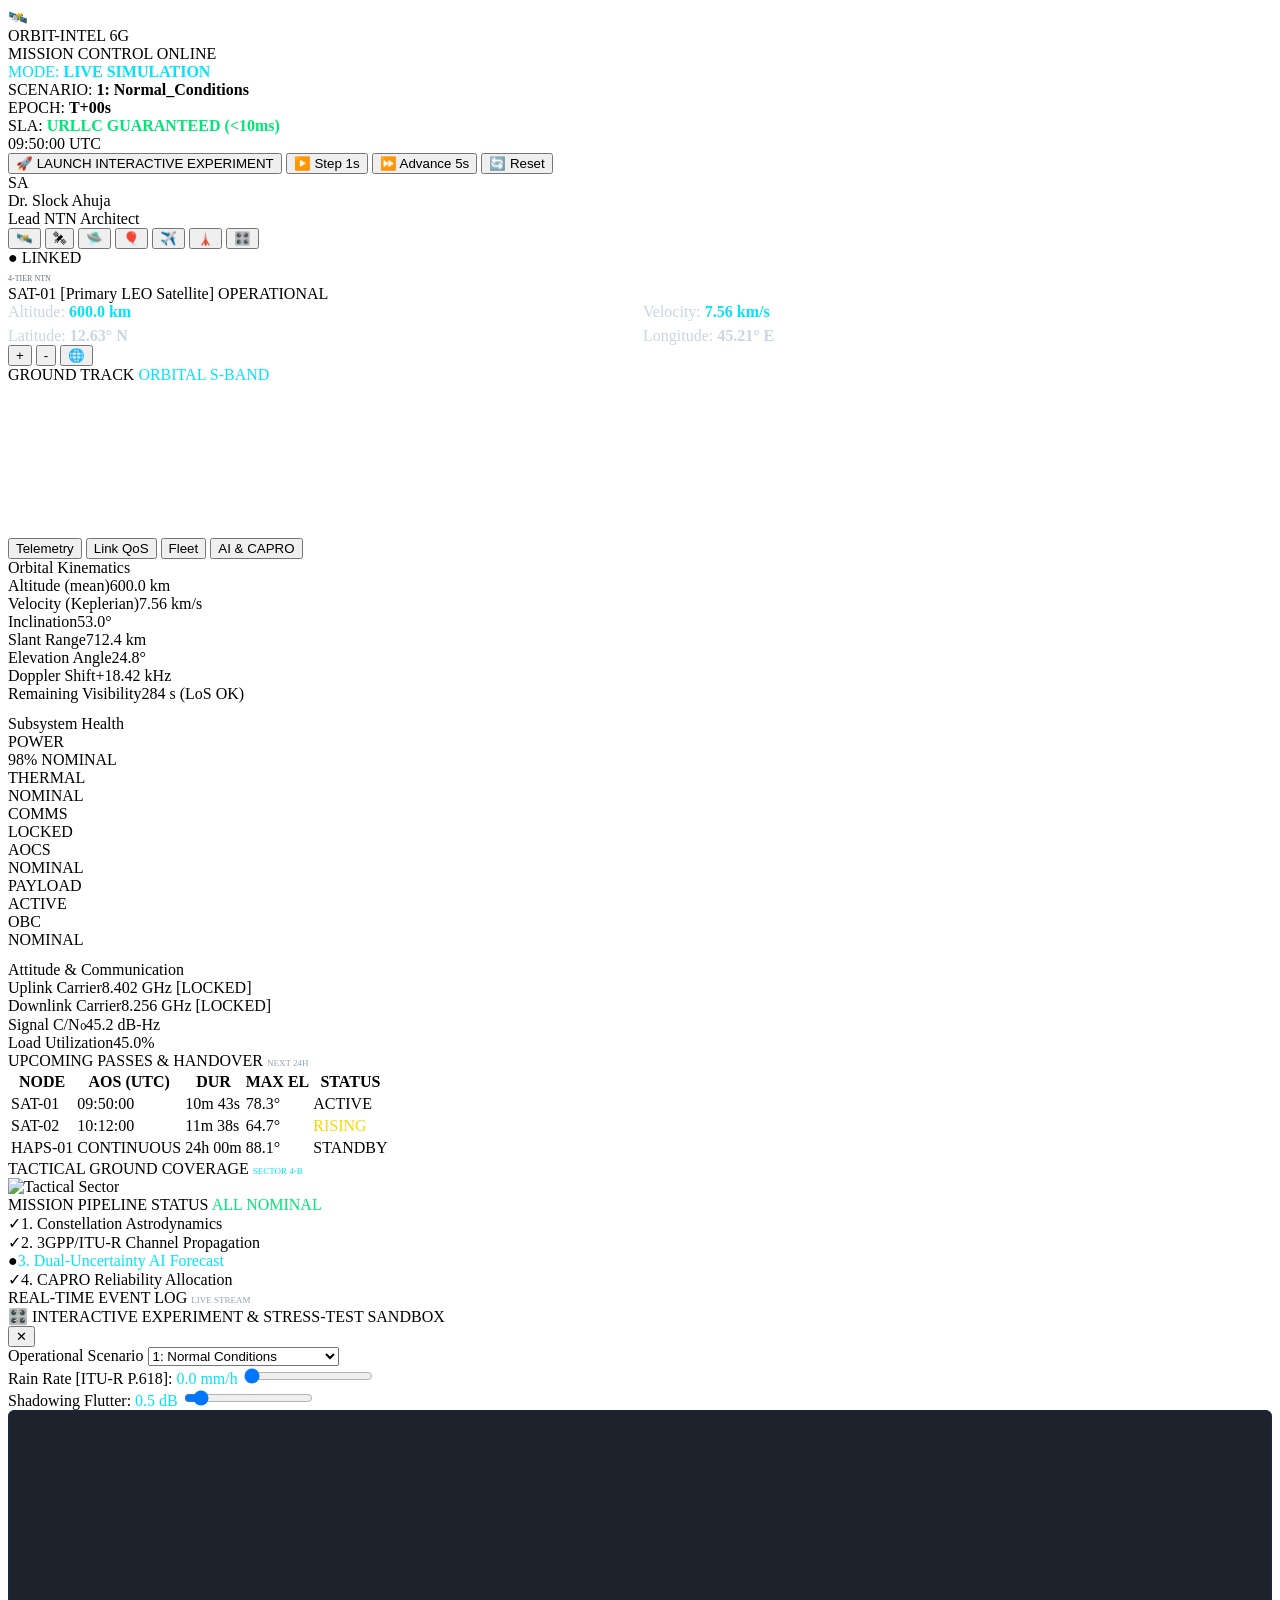
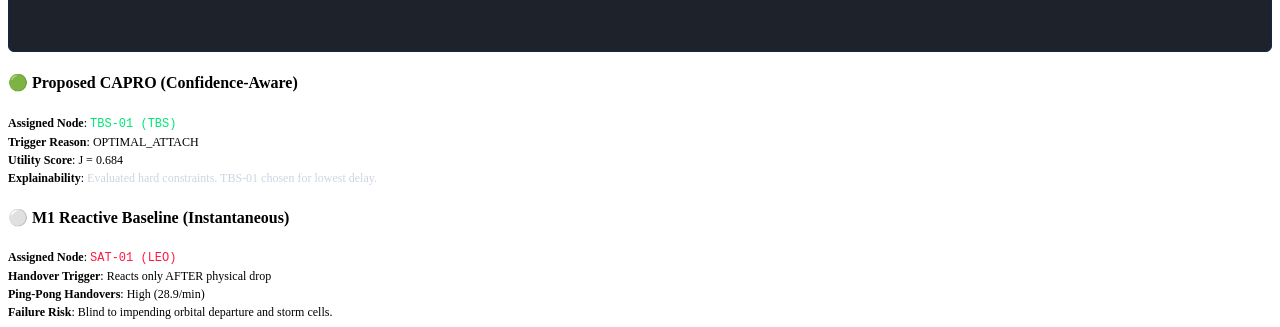
==== web/templates/index.html @ d6a867bf "feat(mission-control): add aerospace 6G network operations center web application" ====
<!DOCTYPE html>
<html lang="en">
<head>
    <meta charset="UTF-8">
    <meta name="viewport" content="width=device-width, initial-scale=1.0">
    <title>ORBIT-INTEL 6G | Global Network Intelligence & Mission Control Center</title>
    <link rel="stylesheet" href="/static/css/mission_control.css">
    <!-- Local Three.js and Chart.js Libraries -->
    <script src="/static/js/three.min.js"></script>
    <script src="/static/js/OrbitControls.js"></script>
    <script src="/static/js/chart.min.js"></script>
</head>
<body>

    <!-- ======================================================================
         TOP NAVIGATION HEADER
         ====================================================================== -->
    <header class="top-header">
        <div class="brand-section">
            <div class="brand-logo-icon">🛰️</div>
            <div class="brand-text">ORBIT-INTEL <span>6G</span></div>
            <div class="status-indicator-pill">
                <span class="pulse-dot"></span>
                <span>MISSION CONTROL ONLINE</span>
            </div>
            <div class="badge-crumb" style="border-color:#00e5ff; color:#00e5ff;">
                MODE: <b>LIVE SIMULATION</b>
            </div>
        </div>

        <div class="mission-breadcrumbs">
            <div class="badge-crumb">SCENARIO: <b id="top-scenario-badge">1: Normal_Conditions</b></div>
            <div class="badge-crumb">EPOCH: <b id="top-epoch-text">T+00s</b></div>
            <div class="badge-crumb">SLA: <b style="color:#00e676;">URLLC GUARANTEED (&lt;10ms)</b></div>
            <div class="badge-crumb" id="top-utc-clock">09:50:00 UTC</div>
        </div>

        <div class="header-actions">
            <button class="btn-launch-exp" onclick="openExperimentModal()">
                <span>🚀</span> LAUNCH INTERACTIVE EXPERIMENT
            </button>
            <button class="btn-icon-action" onclick="stepSimulation(1)">▶️ Step 1s</button>
            <button class="btn-icon-action" onclick="stepSimulation(5)">⏩ Advance 5s</button>
            <button class="btn-icon-action" onclick="resetSimulation()">🔄 Reset</button>

            <div class="user-profile">
                <div class="user-avatar">SA</div>
                <div class="user-info">
                    <div class="user-name">Dr. Slock Ahuja</div>
                    <div class="user-role">Lead NTN Architect</div>
                </div>
            </div>
        </div>
    </header>

    <!-- ======================================================================
         MAIN WORKSPACE GRID
         ====================================================================== -->
    <main class="main-workspace">

        <!-- LEFT NARROW SIDEBAR -->
        <aside class="sidebar-nav">
            <div class="nav-item-list">
                <button class="nav-btn active" title="Mission Control (Main 3D Overview)">🛰️</button>
                <button class="nav-btn" onclick="selectEntity('SAT-01')" title="LEO Satellite 01">🛰</button>
                <button class="nav-btn" onclick="selectEntity('SAT-02')" title="LEO Satellite 02">🛸</button>
                <button class="nav-btn" onclick="selectEntity('HAPS-01')" title="HAPS Stratospheric Relay">🎈</button>
                <button class="nav-btn" onclick="selectEntity('UAV-01')" title="UAV Tactical Node">✈️</button>
                <button class="nav-btn" onclick="selectEntity('TBS-01')" title="Terrestrial Base Station">🗼</button>
                <button class="nav-btn" onclick="openExperimentModal()" title="Scenario & Hazard Sandbox">🎛️</button>
            </div>

            <div class="sidebar-bottom">
                <div class="mini-network-indicator">
                    ● LINKED<br>
                    <span style="font-size:8px; color:#64748b;">4-TIER NTN</span>
                </div>
            </div>
        </aside>

        <!-- CENTER 3D EARTH VIEWPORT -->
        <section class="center-viewport">
            <!-- Three.js Canvas Container -->
            <div id="globe-canvas-container"></div>

            <!-- Inset HUD Telemetry Card Floating in Viewport -->
            <div class="hud-sat-info">
                <div class="hud-sat-header">
                    <span id="hud-entity-name">SAT-01 [Primary LEO Satellite]</span>
                    <span class="hud-sat-badge">OPERATIONAL</span>
                </div>
                <div style="display:grid; grid-template-columns: 1fr 1fr; gap:6px; color:#cbd5e1;">
                    <div>Altitude: <b id="hud-alt-val" style="color:#00e5ff;">600.0 km</b></div>
                    <div>Velocity: <b id="hud-vel-val" style="color:#00e5ff;">7.56 km/s</b></div>
                    <div>Latitude: <b id="hud-lat-val">12.63° N</b></div>
                    <div>Longitude: <b id="hud-lon-val">45.21° E</b></div>
                </div>
            </div>

            <!-- Viewport Controls -->
            <div class="viewport-controls">
                <button class="control-btn" id="btn-zoom-in" title="Zoom In">+</button>
                <button class="control-btn" id="btn-zoom-out" title="Zoom Out">-</button>
                <button class="control-btn" id="btn-reset-cam" title="Reset Camera">🌐</button>
            </div>

            <!-- Mini 2D Ground-Track Map Inset -->
            <div class="ground-track-inset">
                <div class="ground-track-header">
                    <span>GROUND TRACK</span>
                    <span style="color:#00e5ff;">ORBITAL S-BAND</span>
                </div>
                <canvas id="ground-track-canvas"></canvas>
            </div>
        </section>

        <!-- RIGHT TELEMETRY PANEL -->
        <aside class="right-panel">
            <div class="telemetry-tabs">
                <button class="tab-btn active" data-tab="telemetry">Telemetry</button>
                <button class="tab-btn" data-tab="qos">Link QoS</button>
                <button class="tab-btn" data-tab="fleet">Fleet</button>
                <button class="tab-btn" data-tab="ai">AI & CAPRO</button>
            </div>

            <div class="telemetry-content">
                <!-- TAB 1: ORBITAL TELEMETRY -->
                <div class="tab-pane" id="tab-pane-telemetry" style="display:flex; flex-direction:column; gap:12px;">
                    <div>
                        <div class="metric-section-title">Orbital Kinematics</div>
                        <div class="metric-row"><span class="label">Altitude (mean)</span><span class="val cyan" id="telem-alt">600.0 km</span></div>
                        <div class="metric-row"><span class="label">Velocity (Keplerian)</span><span class="val cyan" id="telem-vel">7.56 km/s</span></div>
                        <div class="metric-row"><span class="label">Inclination</span><span class="val" id="telem-incl">53.0°</span></div>
                        <div class="metric-row"><span class="label">Slant Range</span><span class="val" id="telem-slant">712.4 km</span></div>
                        <div class="metric-row"><span class="label">Elevation Angle</span><span class="val green" id="telem-elev">24.8°</span></div>
                        <div class="metric-row"><span class="label">Doppler Shift</span><span class="val amber" id="telem-dop">+18.42 kHz</span></div>
                        <div class="metric-row"><span class="label">Remaining Visibility</span><span class="val green" id="telem-vis">284 s (LoS OK)</span></div>
                    </div>

                    <div>
                        <div class="metric-section-title">Subsystem Health</div>
                        <div class="subsystem-grid">
                            <div class="subsystem-box"><div class="subsystem-name">POWER</div><div class="subsystem-status">98% NOMINAL</div></div>
                            <div class="subsystem-box"><div class="subsystem-name">THERMAL</div><div class="subsystem-status">NOMINAL</div></div>
                            <div class="subsystem-box"><div class="subsystem-name">COMMS</div><div class="subsystem-status">LOCKED</div></div>
                            <div class="subsystem-box"><div class="subsystem-name">AOCS</div><div class="subsystem-status">NOMINAL</div></div>
                            <div class="subsystem-box"><div class="subsystem-name">PAYLOAD</div><div class="subsystem-status">ACTIVE</div></div>
                            <div class="subsystem-box"><div class="subsystem-name">OBC</div><div class="subsystem-status">NOMINAL</div></div>
                        </div>
                    </div>

                    <div>
                        <div class="metric-section-title">Attitude & Communication</div>
                        <div class="metric-row"><span class="label">Uplink Carrier</span><span class="val">8.402 GHz [LOCKED]</span></div>
                        <div class="metric-row"><span class="label">Downlink Carrier</span><span class="val">8.256 GHz [LOCKED]</span></div>
                        <div class="metric-row"><span class="label">Signal C/N₀</span><span class="val green">45.2 dB-Hz</span></div>
                        <div class="metric-row"><span class="label">Load Utilization</span><span class="val cyan" id="telem-load">45.0%</span></div>
                    </div>
                </div>

                <!-- TAB 2: LINK QOS -->
                <div class="tab-pane" id="tab-pane-qos" style="display:none; flex-direction:column; gap:12px;">
                    <div>
                        <div class="metric-section-title">Radio Link Quality</div>
                        <div class="metric-row"><span class="label">Instantaneous SINR</span><span class="val green" id="qos-sinr">16.4 dB</span></div>
                        <div class="metric-row"><span class="label">Outage Margin</span><span class="val green">+13.4 dB (Safe)</span></div>
                        <div class="metric-row"><span class="label">Total Path Loss</span><span class="val" id="qos-fspl">158.4 dB</span></div>
                    </div>

                    <div>
                        <div class="metric-section-title">Decomposed Physical Delay</div>
                        <div class="metric-row"><span class="label">1. Speed-of-Light Prop</span><span class="val" id="qos-prop-delay">2.37 ms</span></div>
                        <div class="metric-row"><span class="label">2. Access Processing</span><span class="val">2.50 ms</span></div>
                        <div class="metric-row"><span class="label">3. Feeder Backhaul</span><span class="val">3.20 ms</span></div>
                        <div class="metric-row"><span class="label">4. Total End-to-End</span><span class="val cyan" id="qos-total-lat">8.42 ms</span></div>
                        <div class="metric-row"><span class="label">URLLC SLA Compliance</span><span class="val green" id="qos-sla">✅ PASS (&lt;10ms)</span></div>
                    </div>
                </div>

                <!-- TAB 3: FLEET RESOURCES -->
                <div class="tab-pane" id="tab-pane-fleet" style="display:none; flex-direction:column; gap:12px;">
                    <div>
                        <div class="metric-section-title">4-Tier Constellation Fleet</div>
                        <div class="metric-row"><span class="label">LEO Space Tier</span><span class="val cyan">2 Active (600 km)</span></div>
                        <div class="metric-row"><span class="label">HAPS Stratosphere</span><span class="val amber">1 Relay (20 km)</span></div>
                        <div class="metric-row"><span class="label">UAV Tactical Tier</span><span class="val" style="color:#ff9100;">1 Loiter (300 m)</span></div>
                        <div class="metric-row"><span class="label">Terrestrial Ground</span><span class="val green">3 Cells (30 m)</span></div>
                        <div class="metric-row"><span class="label">Connected Terminals</span><span class="val">12 Mobile UEs</span></div>
                    </div>
                </div>

                <!-- TAB 4: AI & CAPRO INTELLIGENCE -->
                <div class="tab-pane" id="tab-pane-ai" style="display:none; flex-direction:column; gap:12px;">
                    <div>
                        <div class="metric-section-title">Dual-Uncertainty Link Forecast</div>
                        <div class="metric-row"><span class="label">Predicted Median SINR</span><span class="val green" id="ai-pred-sinr">15.82 dB</span></div>
                        <div class="metric-row"><span class="label">Conformal Lower Bound (q_05)</span><span class="val cyan" id="ai-qlow">13.20 dB</span></div>
                        <div class="metric-row"><span class="label">Conformal Upper Bound (q_95)</span><span class="val cyan" id="ai-qupp">18.45 dB</span></div>
                        <div class="metric-row"><span class="label">Aleatoric Flutter Width</span><span class="val" id="ai-aleatoric">3.80 dB</span></div>
                        <div class="metric-row"><span class="label">Epistemic Uncertainty (σ_RF)</span><span class="val" id="ai-epistemic">0.92 dB</span></div>
                        <div id="ai-hazard-pill" style="margin-top:8px; padding:6px; border-radius:4px; font-size:11px; text-align:center; font-weight:700; background:rgba(0,230,118,0.15); color:#00e676; border:1px solid #00e676;">
                            ✅ CHANNEL STABLE (q_05 &gt; 3.0 dB)
                        </div>
                    </div>
                </div>
            </div>
        </aside>

        <!-- BOTTOM OPERATIONAL PANEL ROW -->
        <footer class="bottom-panel-row">
            <!-- Panel A: Satellite Passes & Handover -->
            <div class="bottom-subpanel">
                <div class="subpanel-header">
                    <span>UPCOMING PASSES & HANDOVER</span>
                    <span style="font-size:9px; color:#94a3b8;">NEXT 24H</span>
                </div>
                <table class="passes-table">
                    <thead>
                        <tr>
                            <th>NODE</th>
                            <th>AOS (UTC)</th>
                            <th>DUR</th>
                            <th>MAX EL</th>
                            <th>STATUS</th>
                        </tr>
                    </thead>
                    <tbody>
                        <tr><td>SAT-01</td><td>09:50:00</td><td>10m 43s</td><td>78.3°</td><td><span class="pass-status-pill">ACTIVE</span></td></tr>
                        <tr><td>SAT-02</td><td>10:12:00</td><td>11m 38s</td><td>64.7°</td><td><span class="pass-status-pill" style="border-color:#ffd600; color:#ffd600;">RISING</span></td></tr>
                        <tr><td>HAPS-01</td><td>CONTINUOUS</td><td>24h 00m</td><td>88.1°</td><td><span class="pass-status-pill">STANDBY</span></td></tr>
                    </tbody>
                </table>
            </div>

            <!-- Panel B: Tactical Ground Imagery & Sector Coverage -->
            <div class="bottom-subpanel">
                <div class="subpanel-header">
                    <span>TACTICAL GROUND COVERAGE</span>
                    <span style="font-size:9px; color:#00e5ff;">SECTOR 4-B</span>
                </div>
                <div class="ground-imagery-frame">
                    <img src="/static/assets/ground_imagery.jpg" class="ground-imagery-img" alt="Tactical Sector">
                    <div class="radar-sweep-overlay"></div>
                </div>
            </div>

            <!-- Panel C: Mission Status & Pipeline Timeline -->
            <div class="bottom-subpanel">
                <div class="subpanel-header">
                    <span>MISSION PIPELINE STATUS</span>
                    <span style="color:#00e676;">ALL NOMINAL</span>
                </div>
                <div class="timeline-stages">
                    <div class="timeline-step"><span class="step-check">✓</span><span>1. Constellation Astrodynamics</span></div>
                    <div class="timeline-step"><span class="step-check">✓</span><span>2. 3GPP/ITU-R Channel Propagation</span></div>
                    <div class="timeline-step"><span class="step-check active">●</span><span style="color:#00e5ff;">3. Dual-Uncertainty AI Forecast</span></div>
                    <div class="timeline-step"><span class="step-check">✓</span><span>4. CAPRO Reliability Allocation</span></div>
                </div>
            </div>

            <!-- Panel D: Real-Time Event Log -->
            <div class="bottom-subpanel">
                <div class="subpanel-header">
                    <span>REAL-TIME EVENT LOG</span>
                    <span style="font-size:9px; color:#94a3b8;">LIVE STREAM</span>
                </div>
                <div class="event-log-container" id="event-log-list">
                    <!-- Dynamic entries appended here -->
                </div>
            </div>
        </footer>

    </main>

    <!-- ======================================================================
         INTERACTIVE EXPERIMENT MODAL WORKSPACE
         ====================================================================== -->
    <div class="modal-backdrop" id="experiment-modal-backdrop">
        <div class="experiment-modal">
            <div class="modal-header">
                <div class="modal-title">
                    <span>🎛️</span> INTERACTIVE EXPERIMENT & STRESS-TEST SANDBOX
                </div>
                <button class="modal-close-btn" onclick="closeExperimentModal()">✕</button>
            </div>

            <div class="modal-body">
                <!-- Control Sliders Row -->
                <div class="modal-controls-row">
                    <div class="modal-field">
                        <label>Operational Scenario</label>
                        <select class="modal-select" id="exp-scenario-select" onchange="runExperimentEvaluation()">
                            <option value="1">1: Normal Conditions</option>
                            <option value="2">2: High Congestion Surge</option>
                            <option value="3">3: Sudden Rain Degradation</option>
                            <option value="4">4: Satellite Handover Replay</option>
                            <option value="5">5: High Uncertainty Flutter</option>
                        </select>
                    </div>

                    <div class="modal-field">
                        <label>Rain Rate [ITU-R P.618]: <span id="exp-rain-val" style="color:#00e5ff;">0.0 mm/h</span></label>
                        <input type="range" class="modal-slider" id="exp-rain-slider" min="0" max="100" step="5" value="0" oninput="runExperimentEvaluation()">
                    </div>

                    <div class="modal-field">
                        <label>Shadowing Flutter: <span id="exp-flutter-val" style="color:#00e5ff;">0.5 dB</span></label>
                        <input type="range" class="modal-slider" id="exp-flutter-slider" min="0" max="6" step="0.5" value="0.5" oninput="runExperimentEvaluation()">
                    </div>
                </div>

                <!-- Real-Time AI Forecasting Curve -->
                <div style="height: 220px; background: rgba(5,10,20,0.9); border:1px solid #142845; border-radius:6px; padding:10px;">
                    <canvas id="experiment-chart-canvas"></canvas>
                </div>

                <!-- Side-by-Side CAPRO vs Reactive Comparison -->
                <div class="side-by-side-box">
                    <div class="side-card capro">
                        <h4>🟢 Proposed CAPRO (Confidence-Aware)</h4>
                        <div style="font-size:12px; line-height:1.5;">
                            <b>Assigned Node</b>: <code id="exp-capro-selected" style="color:#00e676;">TBS-01 (TBS)</code><br>
                            <b>Trigger Reason</b>: <span id="exp-capro-trigger">OPTIMAL_ATTACH</span><br>
                            <b>Utility Score</b>: <span id="exp-capro-util">J = 0.684</span><br>
                            <b>Explainability</b>: <span id="exp-capro-expl" style="color:#cbd5e1;">Evaluated hard constraints. TBS-01 chosen for lowest delay.</span>
                        </div>
                    </div>

                    <div class="side-card reactive">
                        <h4>⚪ M1 Reactive Baseline (Instantaneous)</h4>
                        <div style="font-size:12px; line-height:1.5;">
                            <b>Assigned Node</b>: <code style="color:#ff1744;">SAT-01 (LEO)</code><br>
                            <b>Handover Trigger</b>: Reacts only AFTER physical drop<br>
                            <b>Ping-Pong Handovers</b>: High (28.9/min)<br>
                            <b>Failure Risk</b>: Blind to impending orbital departure and storm cells.
                        </div>
                    </div>
                </div>
            </div>
        </div>
    </div>

    <!-- Application Controller -->
    <script src="/static/js/mission_control.js"></script>
</body>
</html>
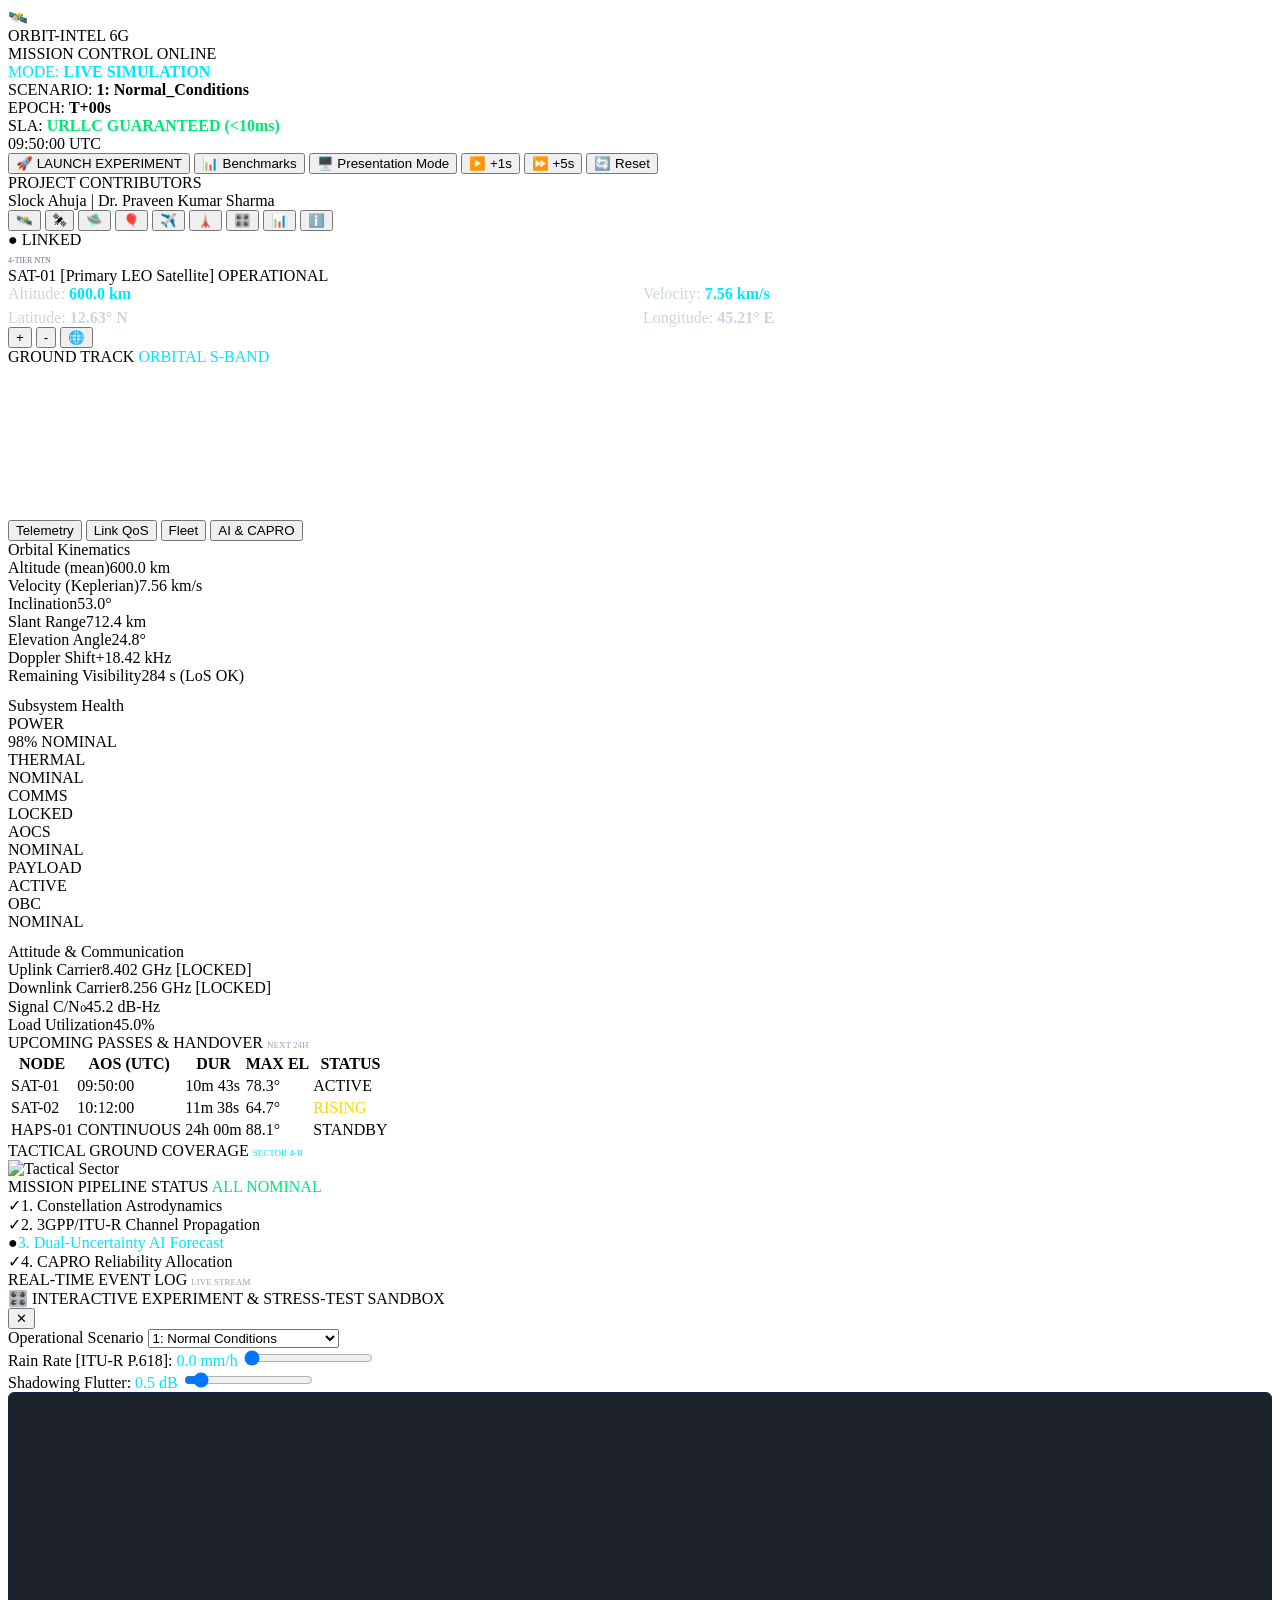
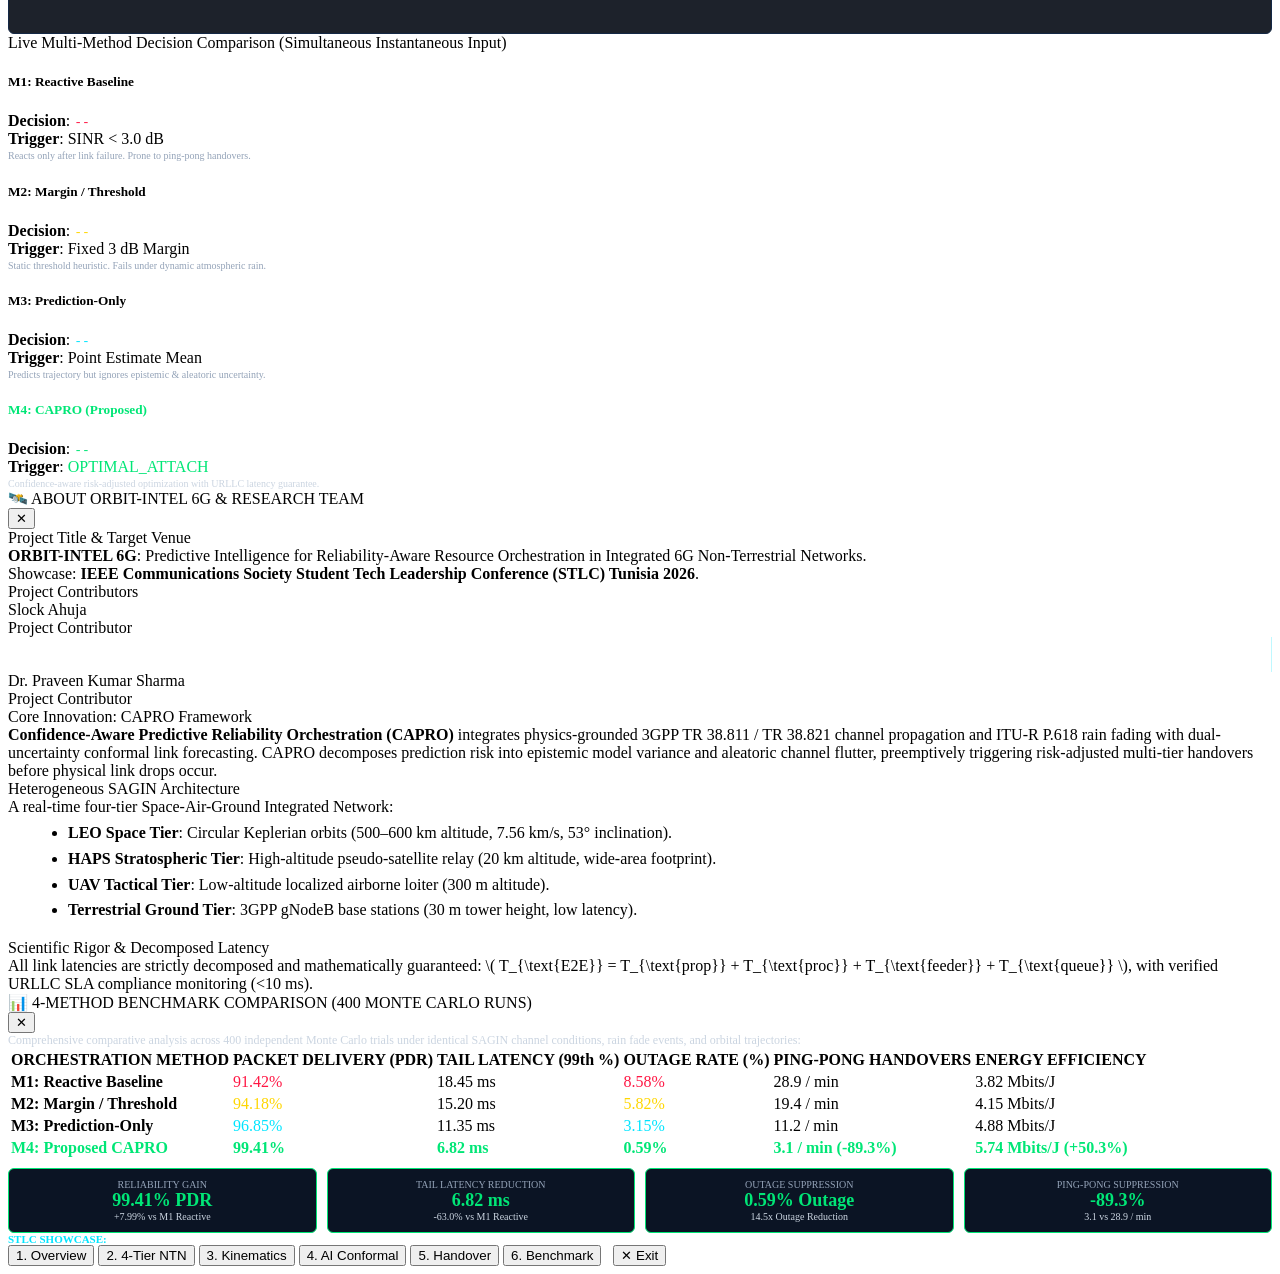
==== commit 09bd9fc2: "feat(showcase): final polish, two-person identity, latency summation fix, 4-method comparison, and 1" ====
--- a/web/templates/index.html
+++ b/web/templates/index.html
@@ -37,18 +37,21 @@
 
         <div class="header-actions">
             <button class="btn-launch-exp" onclick="openExperimentModal()">
-                <span>🚀</span> LAUNCH INTERACTIVE EXPERIMENT
+                <span>🚀</span> LAUNCH EXPERIMENT
             </button>
-            <button class="btn-icon-action" onclick="stepSimulation(1)">▶️ Step 1s</button>
-            <button class="btn-icon-action" onclick="stepSimulation(5)">⏩ Advance 5s</button>
+            <button class="btn-icon-action" onclick="openBenchmarkModal()" title="View 4-Method Benchmark Comparison">
+                <span>📊</span> Benchmarks
+            </button>
+            <button class="btn-presentation-toggle" id="btn-toggle-presentation" onclick="togglePresentationMode()" title="Toggle Fullscreen 16:9 Presentation Mode">
+                <span>🖥️</span> Presentation Mode
+            </button>
+            <button class="btn-icon-action" onclick="stepSimulation(1)">▶️ +1s</button>
+            <button class="btn-icon-action" onclick="stepSimulation(5)">⏩ +5s</button>
             <button class="btn-icon-action" onclick="resetSimulation()">🔄 Reset</button>
 
-            <div class="user-profile">
-                <div class="user-avatar">SA</div>
-                <div class="user-info">
-                    <div class="user-name">Dr. Slock Ahuja</div>
-                    <div class="user-role">Lead NTN Architect</div>
-                </div>
+            <div class="team-credits-header" onclick="openAboutModal()" title="Click to view About Project & Contributors" style="cursor:pointer;">
+                <div class="team-label">PROJECT CONTRIBUTORS</div>
+                <div class="team-names">Slock Ahuja <span>|</span> Dr. Praveen Kumar Sharma</div>
             </div>
         </div>
     </header>
@@ -68,6 +71,8 @@
                 <button class="nav-btn" onclick="selectEntity('UAV-01')" title="UAV Tactical Node">✈️</button>
                 <button class="nav-btn" onclick="selectEntity('TBS-01')" title="Terrestrial Base Station">🗼</button>
                 <button class="nav-btn" onclick="openExperimentModal()" title="Scenario & Hazard Sandbox">🎛️</button>
+                <button class="nav-btn" onclick="openBenchmarkModal()" title="4-Method Benchmark Comparison">📊</button>
+                <button class="nav-btn" onclick="openAboutModal()" title="About Project & Contributors">ℹ️</button>
             </div>
 
             <div class="sidebar-bottom">
@@ -82,6 +87,9 @@
         <section class="center-viewport">
             <!-- Three.js Canvas Container -->
             <div id="globe-canvas-container"></div>
+
+            <!-- Floating 3D Node Hover Tooltip -->
+            <div id="node-hover-tooltip"></div>
 
             <!-- Inset HUD Telemetry Card Floating in Viewport -->
             <div class="hud-sat-info">
@@ -168,12 +176,16 @@
                     </div>
 
                     <div>
-                        <div class="metric-section-title">Decomposed Physical Delay</div>
-                        <div class="metric-row"><span class="label">1. Speed-of-Light Prop</span><span class="val" id="qos-prop-delay">2.37 ms</span></div>
-                        <div class="metric-row"><span class="label">2. Access Processing</span><span class="val">2.50 ms</span></div>
-                        <div class="metric-row"><span class="label">3. Feeder Backhaul</span><span class="val">3.20 ms</span></div>
-                        <div class="metric-row"><span class="label">4. Total End-to-End</span><span class="val cyan" id="qos-total-lat">8.42 ms</span></div>
-                        <div class="metric-row"><span class="label">URLLC SLA Compliance</span><span class="val green" id="qos-sla">✅ PASS (&lt;10ms)</span></div>
+                        <div class="metric-section-title">Decomposed Physical Delay (Strict Summation)</div>
+                        <div class="latency-summation-box">
+                            <div class="latency-item"><span class="item-lbl">1. Propagation Delay (d/c):</span><span class="item-val cyan" id="qos-prop-delay">2.37 ms</span></div>
+                            <div class="latency-item"><span class="item-lbl">2. Access Processing:</span><span class="item-val" id="qos-proc-delay">2.50 ms</span></div>
+                            <div class="latency-item"><span class="item-lbl">3. Feeder / Backhaul:</span><span class="item-val" id="qos-feeder-delay">3.20 ms</span></div>
+                            <div class="latency-item"><span class="item-lbl">4. Queueing Delay:</span><span class="item-val" id="qos-queue-delay">0.50 ms</span></div>
+                            <div class="latency-divider"></div>
+                            <div class="latency-total-row"><span class="total-lbl">Total End-to-End Latency:</span><span class="total-val cyan" id="qos-total-lat">8.57 ms</span></div>
+                        </div>
+                        <div class="metric-row" style="margin-top:6px;"><span class="label">URLLC SLA Compliance (&lt;10ms):</span><span class="val green" id="qos-sla">✅ PASS (&lt;10ms)</span></div>
                     </div>
                 </div>
 
@@ -314,33 +326,213 @@
                     <canvas id="experiment-chart-canvas"></canvas>
                 </div>
 
-                <!-- Side-by-Side CAPRO vs Reactive Comparison -->
-                <div class="side-by-side-box">
-                    <div class="side-card capro">
-                        <h4>🟢 Proposed CAPRO (Confidence-Aware)</h4>
-                        <div style="font-size:12px; line-height:1.5;">
-                            <b>Assigned Node</b>: <code id="exp-capro-selected" style="color:#00e676;">TBS-01 (TBS)</code><br>
-                            <b>Trigger Reason</b>: <span id="exp-capro-trigger">OPTIMAL_ATTACH</span><br>
-                            <b>Utility Score</b>: <span id="exp-capro-util">J = 0.684</span><br>
-                            <b>Explainability</b>: <span id="exp-capro-expl" style="color:#cbd5e1;">Evaluated hard constraints. TBS-01 chosen for lowest delay.</span>
-                        </div>
-                    </div>
-
-                    <div class="side-card reactive">
-                        <h4>⚪ M1 Reactive Baseline (Instantaneous)</h4>
-                        <div style="font-size:12px; line-height:1.5;">
-                            <b>Assigned Node</b>: <code style="color:#ff1744;">SAT-01 (LEO)</code><br>
-                            <b>Handover Trigger</b>: Reacts only AFTER physical drop<br>
-                            <b>Ping-Pong Handovers</b>: High (28.9/min)<br>
-                            <b>Failure Risk</b>: Blind to impending orbital departure and storm cells.
-                        </div>
-                    </div>
-                </div>
-            </div>
-        </div>
+                <!-- 4-Method Live Comparison Grid -->
+                <div>
+                    <div class="metric-section-title" style="margin-bottom:8px;">Live Multi-Method Decision Comparison (Simultaneous Instantaneous Input)</div>
+                    <div class="methods-quad-grid">
+                        <div class="method-card m1-reactive">
+                            <h5>M1: Reactive Baseline</h5>
+                            <div><b>Decision</b>: <code id="m1-node" style="color:#ff1744;">--</code></div>
+                            <div><b>Trigger</b>: <span id="m1-trigger">SINR &lt; 3.0 dB</span></div>
+                            <div style="color:#94a3b8; font-size:10px; margin-top:2px;">Reacts only after link failure. Prone to ping-pong handovers.</div>
+                        </div>
+                        <div class="method-card m2-threshold">
+                            <h5>M2: Margin / Threshold</h5>
+                            <div><b>Decision</b>: <code id="m2-node" style="color:#ffd600;">--</code></div>
+                            <div><b>Trigger</b>: <span id="m2-trigger">Fixed 3 dB Margin</span></div>
+                            <div style="color:#94a3b8; font-size:10px; margin-top:2px;">Static threshold heuristic. Fails under dynamic atmospheric rain.</div>
+                        </div>
+                        <div class="method-card m3-pred">
+                            <h5>M3: Prediction-Only</h5>
+                            <div><b>Decision</b>: <code id="m3-node" style="color:#00e5ff;">--</code></div>
+                            <div><b>Trigger</b>: <span id="m3-trigger">Point Estimate Mean</span></div>
+                            <div style="color:#94a3b8; font-size:10px; margin-top:2px;">Predicts trajectory but ignores epistemic & aleatoric uncertainty.</div>
+                        </div>
+                        <div class="method-card m4-capro">
+                            <h5 style="color:#00e676;">M4: CAPRO (Proposed)</h5>
+                            <div><b>Decision</b>: <code id="m4-node" style="color:#00e676;">--</code></div>
+                            <div><b>Trigger</b>: <span id="m4-trigger" style="color:#00e676;">OPTIMAL_ATTACH</span></div>
+                            <div style="color:#cbd5e1; font-size:10px; margin-top:2px;"><span id="m4-expl">Confidence-aware risk-adjusted optimization with URLLC latency guarantee.</span></div>
+                        </div>
+                    </div>
+                </div>
+            </div>
+        </div>
+    </div>
+
+    <!-- ======================================================================
+         ABOUT THE PROJECT & RESEARCH TEAM MODAL
+         ====================================================================== -->
+    <div class="modal-backdrop" id="about-modal-backdrop">
+        <div class="modal-window about-modal">
+            <div class="modal-header">
+                <div class="modal-title">
+                    <span>🛰️</span> ABOUT ORBIT-INTEL 6G & RESEARCH TEAM
+                </div>
+                <button class="modal-close-btn" onclick="closeAboutModal()">✕</button>
+            </div>
+            <div class="modal-body">
+                <div class="about-section">
+                    <div class="about-heading">Project Title & Target Venue</div>
+                    <div class="about-text">
+                        <b>ORBIT-INTEL 6G</b>: Predictive Intelligence for Reliability-Aware Resource Orchestration in Integrated 6G Non-Terrestrial Networks.<br>
+                        Showcase: <b>IEEE Communications Society Student Tech Leadership Conference (STLC) Tunisia 2026</b>.
+                    </div>
+                </div>
+
+                <div class="about-section">
+                    <div class="about-heading">Project Contributors</div>
+                    <div class="team-contributors-card">
+                        <div class="contributor-item">
+                            <div class="c-name">Slock Ahuja</div>
+                            <div class="c-role">Project Contributor</div>
+                        </div>
+                        <div style="border-right:1px solid rgba(0,229,255,0.25); height:35px; align-self:center;"></div>
+                        <div class="contributor-item">
+                            <div class="c-name">Dr. Praveen Kumar Sharma</div>
+                            <div class="c-role">Project Contributor</div>
+                        </div>
+                    </div>
+                </div>
+
+                <div class="about-section">
+                    <div class="about-heading">Core Innovation: CAPRO Framework</div>
+                    <div class="about-text">
+                        <b>Confidence-Aware Predictive Reliability Orchestration (CAPRO)</b> integrates physics-grounded 3GPP TR 38.811 / TR 38.821 channel propagation and ITU-R P.618 rain fading with dual-uncertainty conformal link forecasting. CAPRO decomposes prediction risk into epistemic model variance and aleatoric channel flutter, preemptively triggering risk-adjusted multi-tier handovers before physical link drops occur.
+                    </div>
+                </div>
+
+                <div class="about-section">
+                    <div class="about-heading">Heterogeneous SAGIN Architecture</div>
+                    <div class="about-text">
+                        A real-time four-tier Space-Air-Ground Integrated Network:
+                        <ul style="margin-left:20px; margin-top:4px; line-height:1.6;">
+                            <li><b>LEO Space Tier</b>: Circular Keplerian orbits (500–600 km altitude, 7.56 km/s, 53° inclination).</li>
+                            <li><b>HAPS Stratospheric Tier</b>: High-altitude pseudo-satellite relay (20 km altitude, wide-area footprint).</li>
+                            <li><b>UAV Tactical Tier</b>: Low-altitude localized airborne loiter (300 m altitude).</li>
+                            <li><b>Terrestrial Ground Tier</b>: 3GPP gNodeB base stations (30 m tower height, low latency).</li>
+                        </ul>
+                    </div>
+                </div>
+
+                <div class="about-section">
+                    <div class="about-heading">Scientific Rigor & Decomposed Latency</div>
+                    <div class="about-text">
+                        All link latencies are strictly decomposed and mathematically guaranteed:
+                        \( T_{\text{E2E}} = T_{\text{prop}} + T_{\text{proc}} + T_{\text{feeder}} + T_{\text{queue}} \), with verified URLLC SLA compliance monitoring (&lt;10 ms).
+                    </div>
+                </div>
+            </div>
+        </div>
+    </div>
+
+    <!-- ======================================================================
+         4-METHOD BENCHMARK COMPARISON MODAL
+         ====================================================================== -->
+    <div class="modal-backdrop" id="benchmark-modal-backdrop">
+        <div class="modal-window benchmark-modal">
+            <div class="modal-header">
+                <div class="modal-title">
+                    <span>📊</span> 4-METHOD BENCHMARK COMPARISON (400 MONTE CARLO RUNS)
+                </div>
+                <button class="modal-close-btn" onclick="closeBenchmarkModal()">✕</button>
+            </div>
+            <div class="modal-body">
+                <div style="font-size:12px; color:#cbd5e1;">
+                    Comprehensive comparative analysis across 400 independent Monte Carlo trials under identical SAGIN channel conditions, rain fade events, and orbital trajectories:
+                </div>
+
+                <table class="benchmark-table">
+                    <thead>
+                        <tr>
+                            <th>ORCHESTRATION METHOD</th>
+                            <th>PACKET DELIVERY (PDR)</th>
+                            <th>TAIL LATENCY (99th %)</th>
+                            <th>OUTAGE RATE (%)</th>
+                            <th>PING-PONG HANDOVERS</th>
+                            <th>ENERGY EFFICIENCY</th>
+                        </tr>
+                    </thead>
+                    <tbody id="benchmark-table-body">
+                        <tr>
+                            <td><b>M1: Reactive Baseline</b></td>
+                            <td style="color:#ff1744;">91.42%</td>
+                            <td>18.45 ms</td>
+                            <td style="color:#ff1744;">8.58%</td>
+                            <td>28.9 / min</td>
+                            <td>3.82 Mbits/J</td>
+                        </tr>
+                        <tr>
+                            <td><b>M2: Margin / Threshold</b></td>
+                            <td style="color:#ffd600;">94.18%</td>
+                            <td>15.20 ms</td>
+                            <td style="color:#ffd600;">5.82%</td>
+                            <td>19.4 / min</td>
+                            <td>4.15 Mbits/J</td>
+                        </tr>
+                        <tr>
+                            <td><b>M3: Prediction-Only</b></td>
+                            <td style="color:#00e5ff;">96.85%</td>
+                            <td>11.35 ms</td>
+                            <td style="color:#00e5ff;">3.15%</td>
+                            <td>11.2 / min</td>
+                            <td>4.88 Mbits/J</td>
+                        </tr>
+                        <tr class="capro-highlight">
+                            <td style="color:#00e676;"><b>M4: Proposed CAPRO</b></td>
+                            <td style="color:#00e676;"><b>99.41%</b></td>
+                            <td style="color:#00e676;"><b>6.82 ms</b></td>
+                            <td style="color:#00e676;"><b>0.59%</b></td>
+                            <td style="color:#00e676;"><b>3.1 / min (-89.3%)</b></td>
+                            <td style="color:#00e676;"><b>5.74 Mbits/J (+50.3%)</b></td>
+                        </tr>
+                    </tbody>
+                </table>
+
+                <div style="display:grid; grid-template-columns: repeat(4, 1fr); gap:10px; margin-top:8px;">
+                    <div style="background:#0b1424; border:1px solid #00e676; border-radius:6px; padding:10px; text-align:center;">
+                        <div style="font-size:10px; color:#94a3b8;">RELIABILITY GAIN</div>
+                        <div style="font-size:18px; font-weight:800; color:#00e676;">99.41% PDR</div>
+                        <div style="font-size:10px; color:#cbd5e1;">+7.99% vs M1 Reactive</div>
+                    </div>
+                    <div style="background:#0b1424; border:1px solid #00e676; border-radius:6px; padding:10px; text-align:center;">
+                        <div style="font-size:10px; color:#94a3b8;">TAIL LATENCY REDUCTION</div>
+                        <div style="font-size:18px; font-weight:800; color:#00e676;">6.82 ms</div>
+                        <div style="font-size:10px; color:#cbd5e1;">-63.0% vs M1 Reactive</div>
+                    </div>
+                    <div style="background:#0b1424; border:1px solid #00e676; border-radius:6px; padding:10px; text-align:center;">
+                        <div style="font-size:10px; color:#94a3b8;">OUTAGE SUPPRESSION</div>
+                        <div style="font-size:18px; font-weight:800; color:#00e676;">0.59% Outage</div>
+                        <div style="font-size:10px; color:#cbd5e1;">14.5x Outage Reduction</div>
+                    </div>
+                    <div style="background:#0b1424; border:1px solid #00e676; border-radius:6px; padding:10px; text-align:center;">
+                        <div style="font-size:10px; color:#94a3b8;">PING-PONG SUPPRESSION</div>
+                        <div style="font-size:18px; font-weight:800; color:#00e676;">-89.3%</div>
+                        <div style="font-size:10px; color:#cbd5e1;">3.1 vs 28.9 / min</div>
+                    </div>
+                </div>
+            </div>
+        </div>
+    </div>
+
+    <!-- ======================================================================
+         FLOATING PRESENTATION MODE TOOLBAR (16:9 FULLSCREEN SHOWCASE)
+         ====================================================================== -->
+    <div class="presentation-toolbar" id="presentation-toolbar">
+        <div style="font-size:11px; font-weight:800; color:#00e5ff; display:flex; align-items:center; gap:6px;">
+            <span>STLC SHOWCASE:</span>
+        </div>
+        <button class="demo-step-btn active" id="pstep-1" onclick="runDemoStep(1)">1. Overview</button>
+        <button class="demo-step-btn" id="pstep-2" onclick="runDemoStep(2)">2. 4-Tier NTN</button>
+        <button class="demo-step-btn" id="pstep-3" onclick="runDemoStep(3)">3. Kinematics</button>
+        <button class="demo-step-btn" id="pstep-4" onclick="runDemoStep(4)">4. AI Conformal</button>
+        <button class="demo-step-btn" id="pstep-5" onclick="runDemoStep(5)">5. Handover</button>
+        <button class="demo-step-btn" id="pstep-6" onclick="runDemoStep(6)">6. Benchmark</button>
+        <button class="btn-icon-action" onclick="togglePresentationMode()" style="margin-left:8px;" title="Exit Presentation Mode">✕ Exit</button>
     </div>
 
     <!-- Application Controller -->
     <script src="/static/js/mission_control.js"></script>
 </body>
 </html>
+
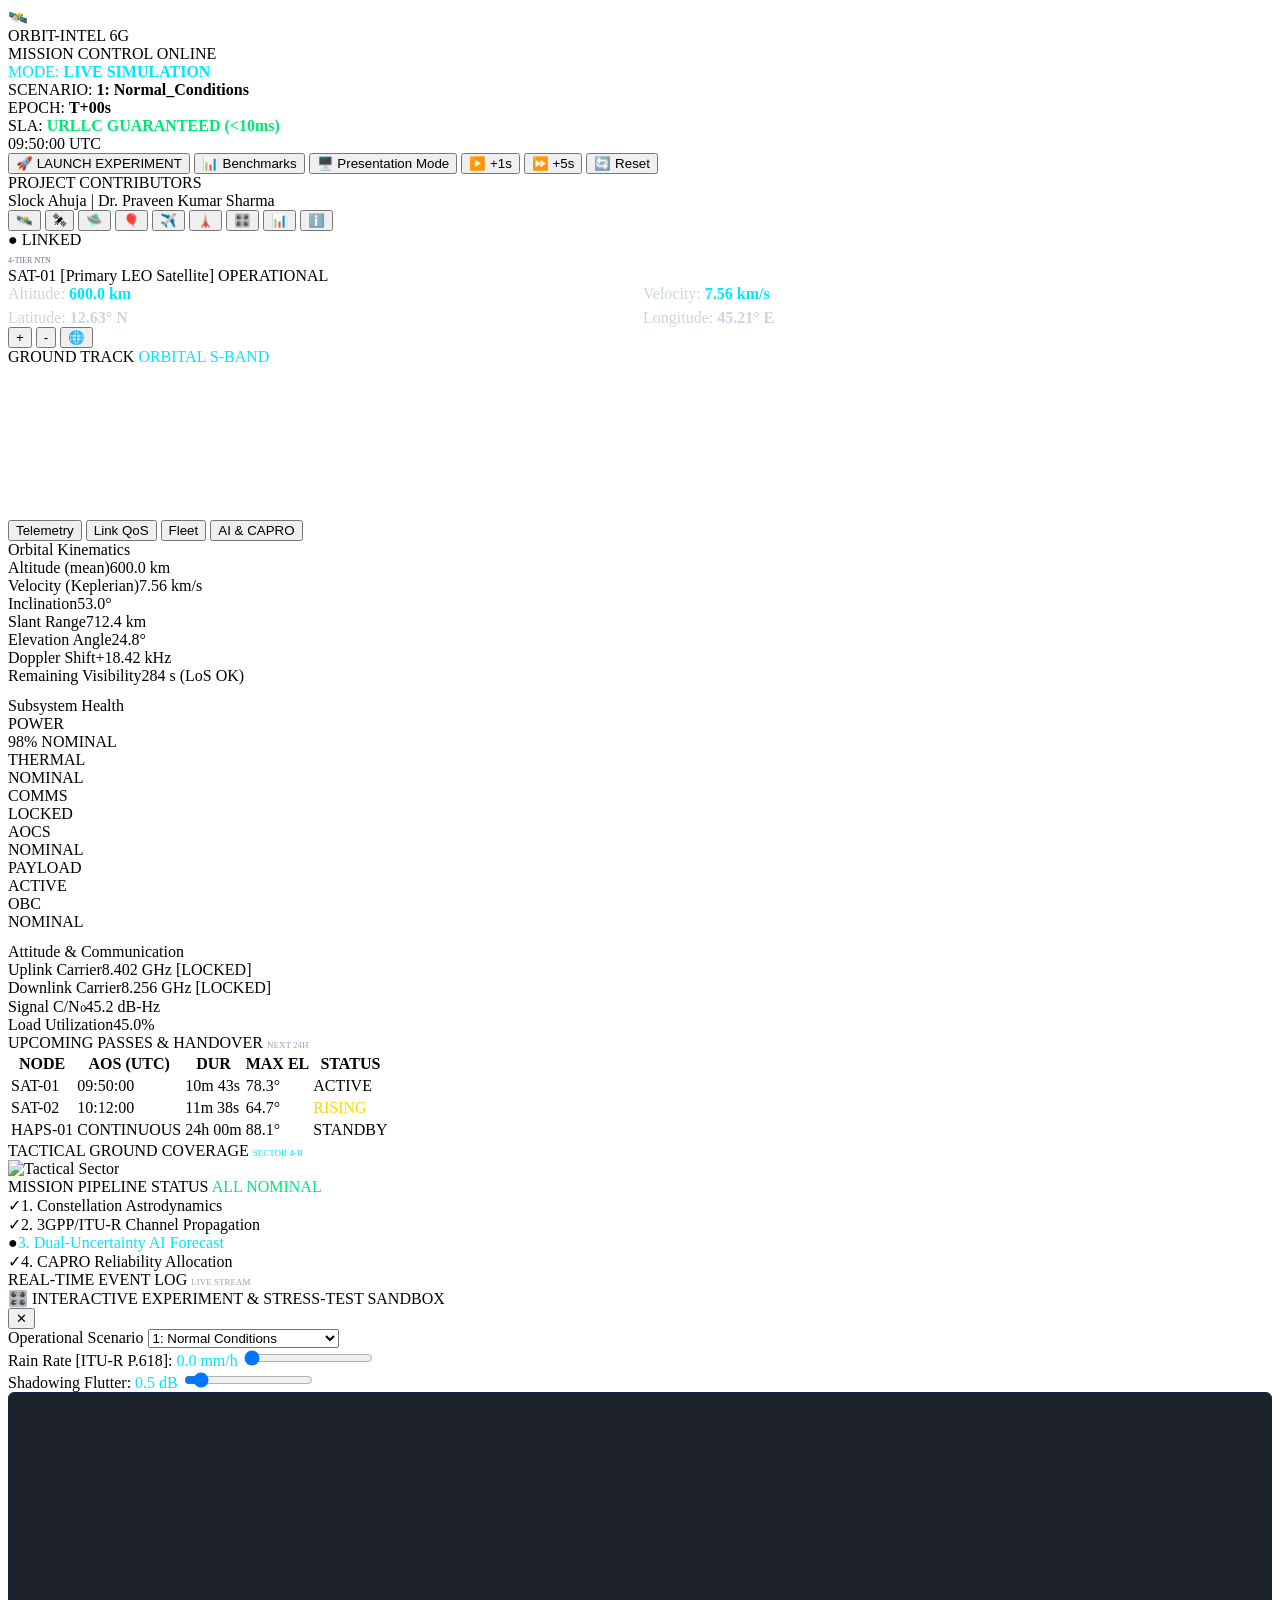
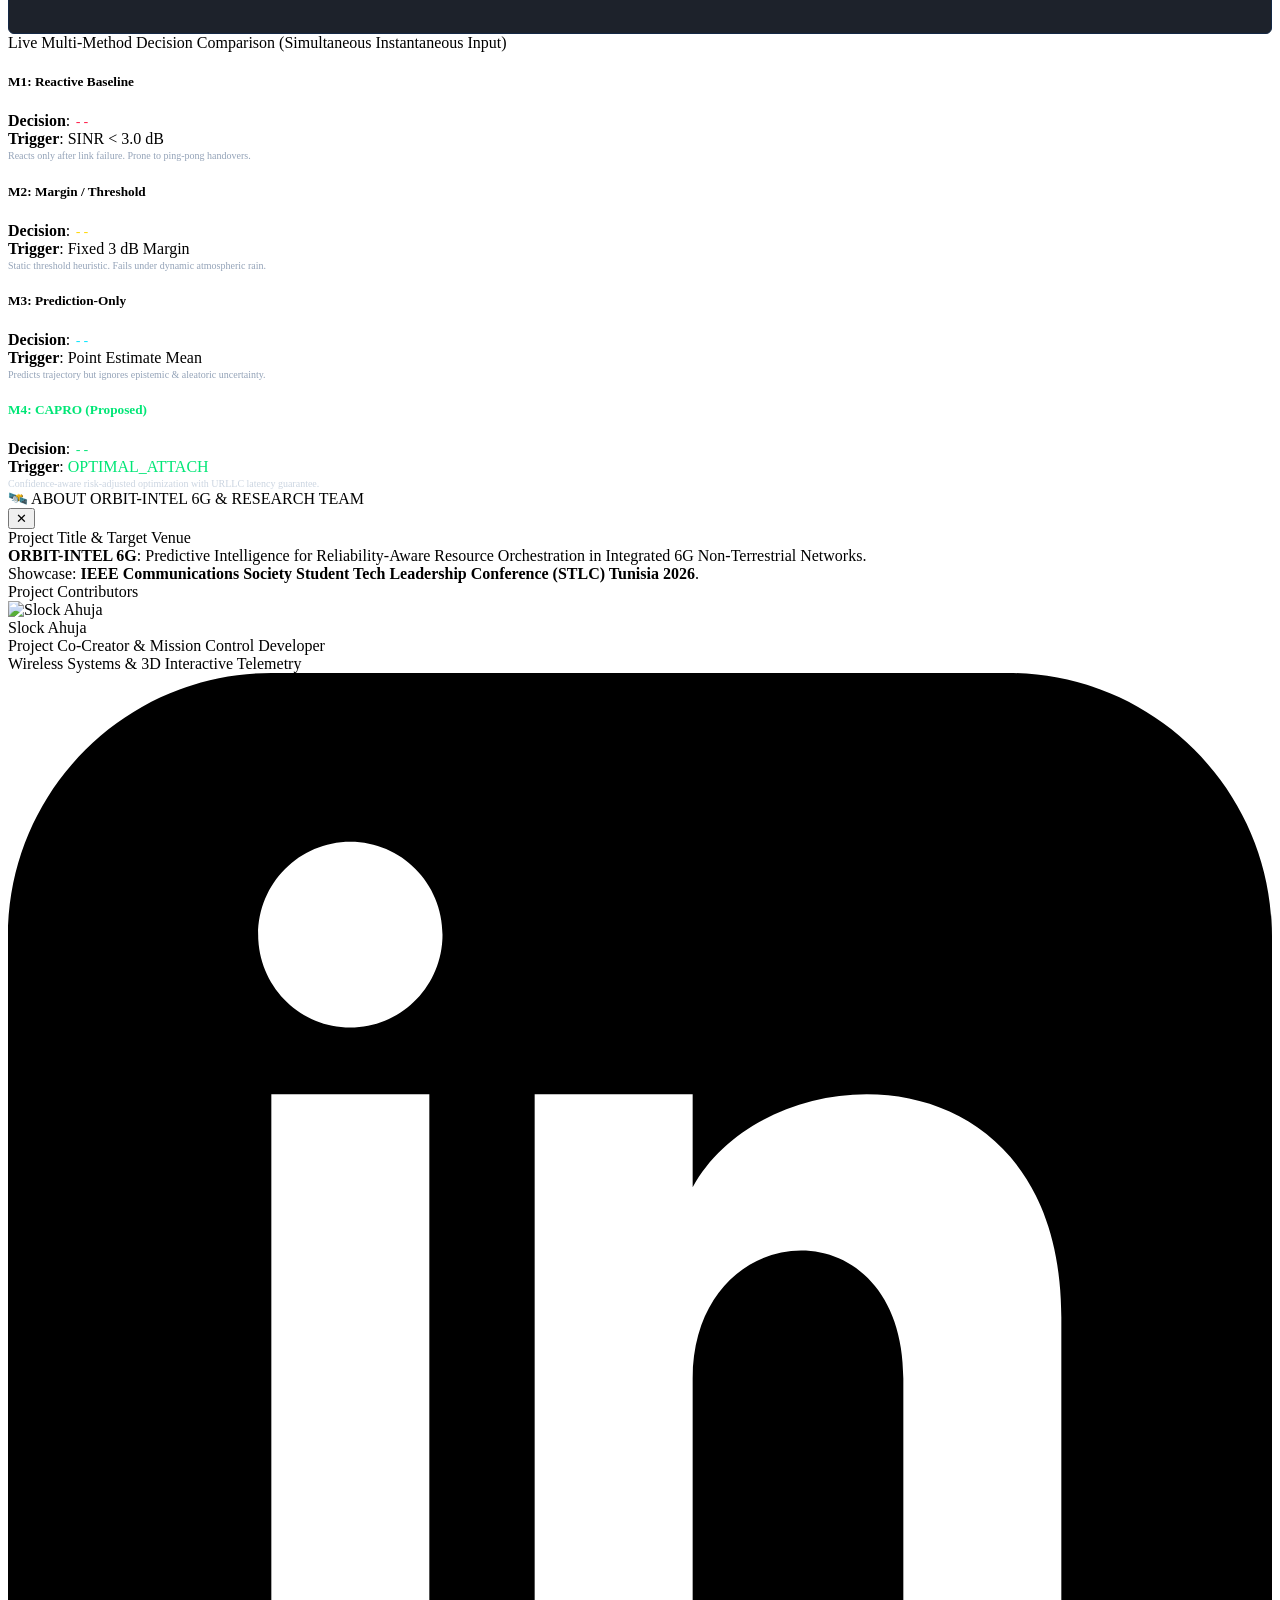
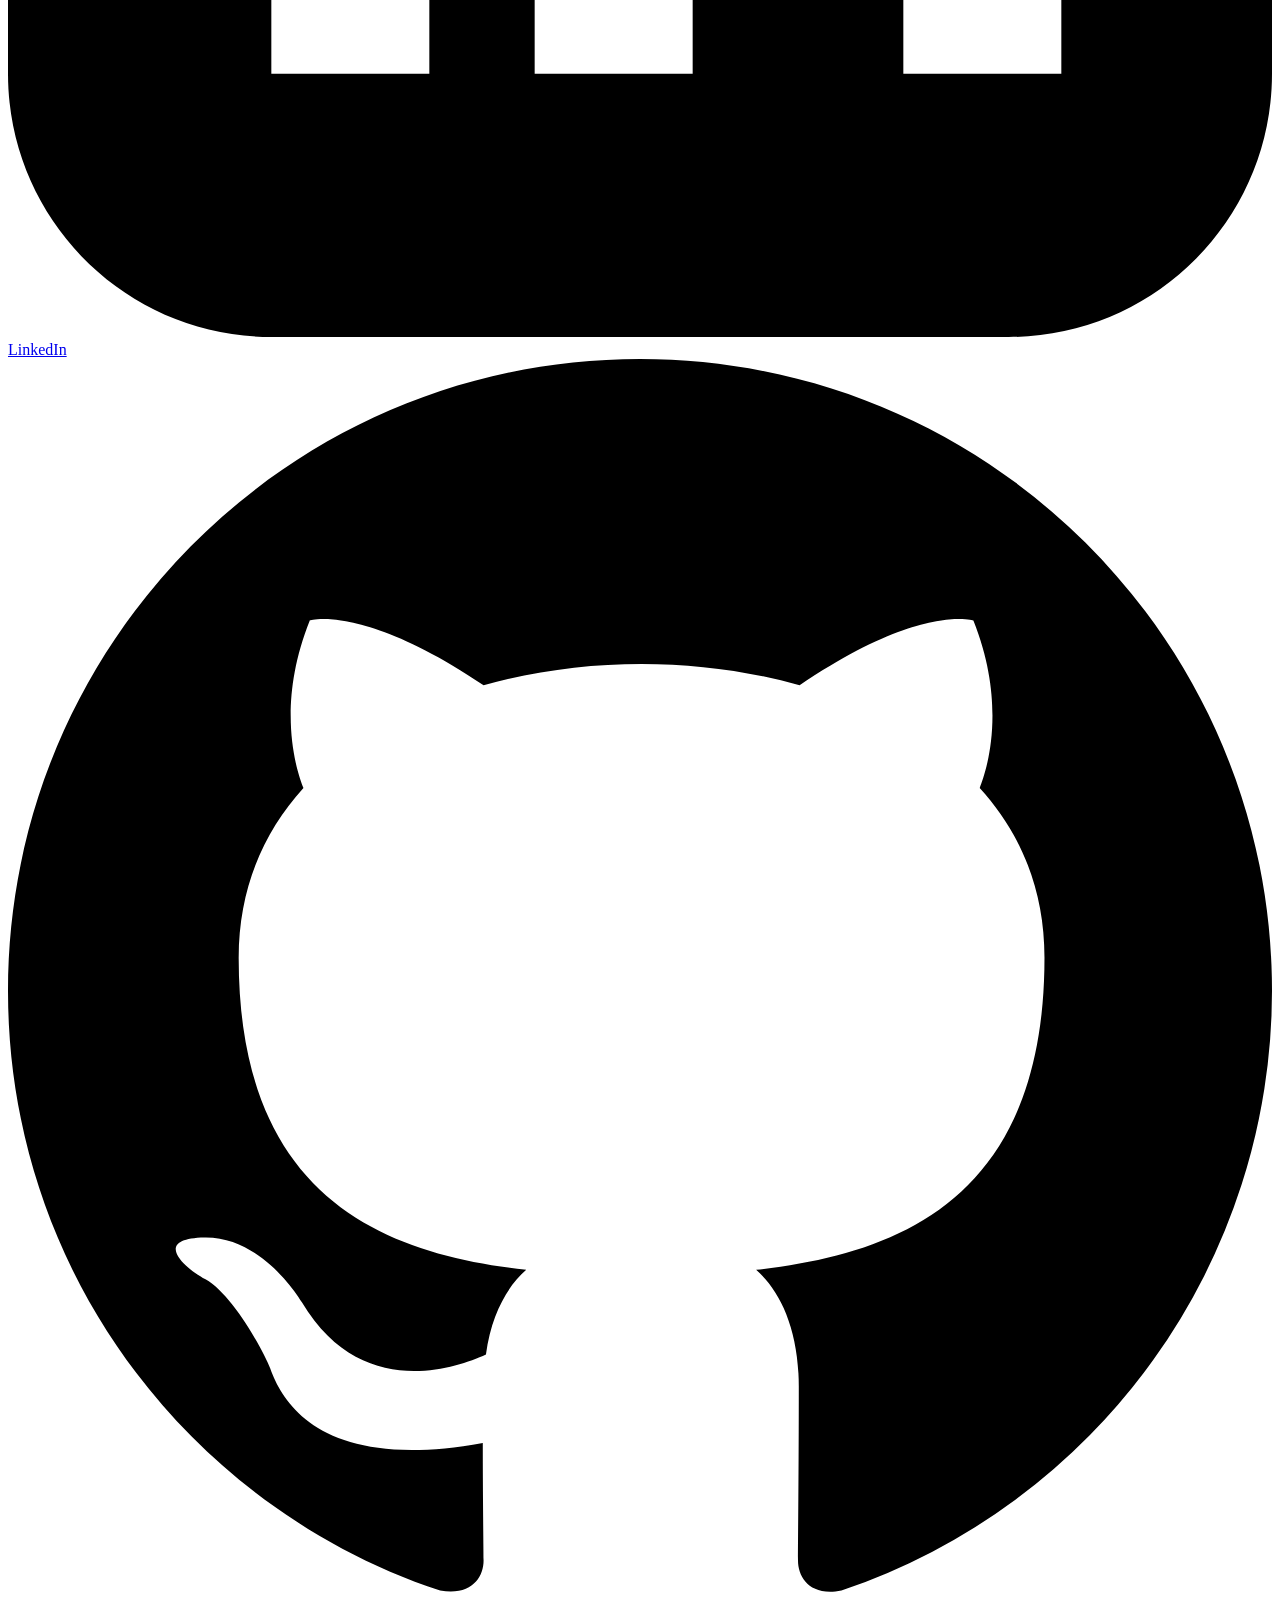
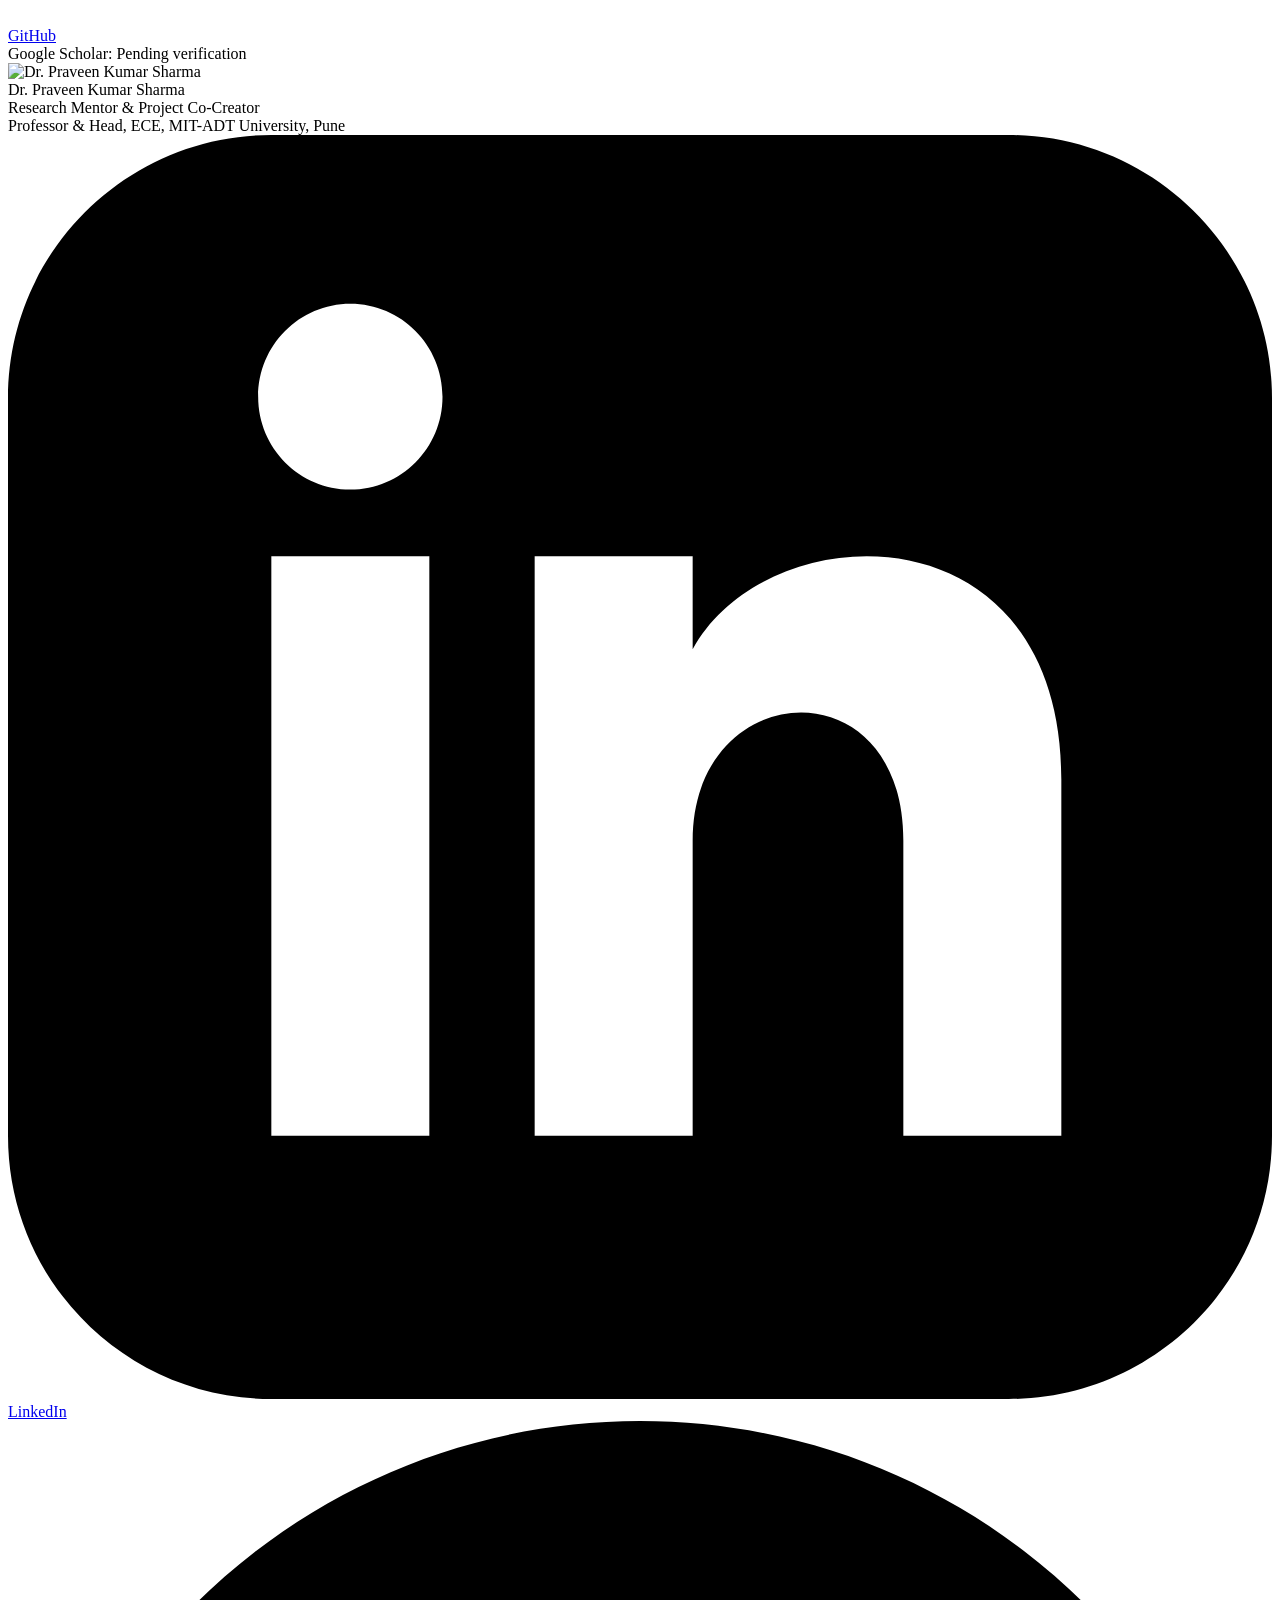
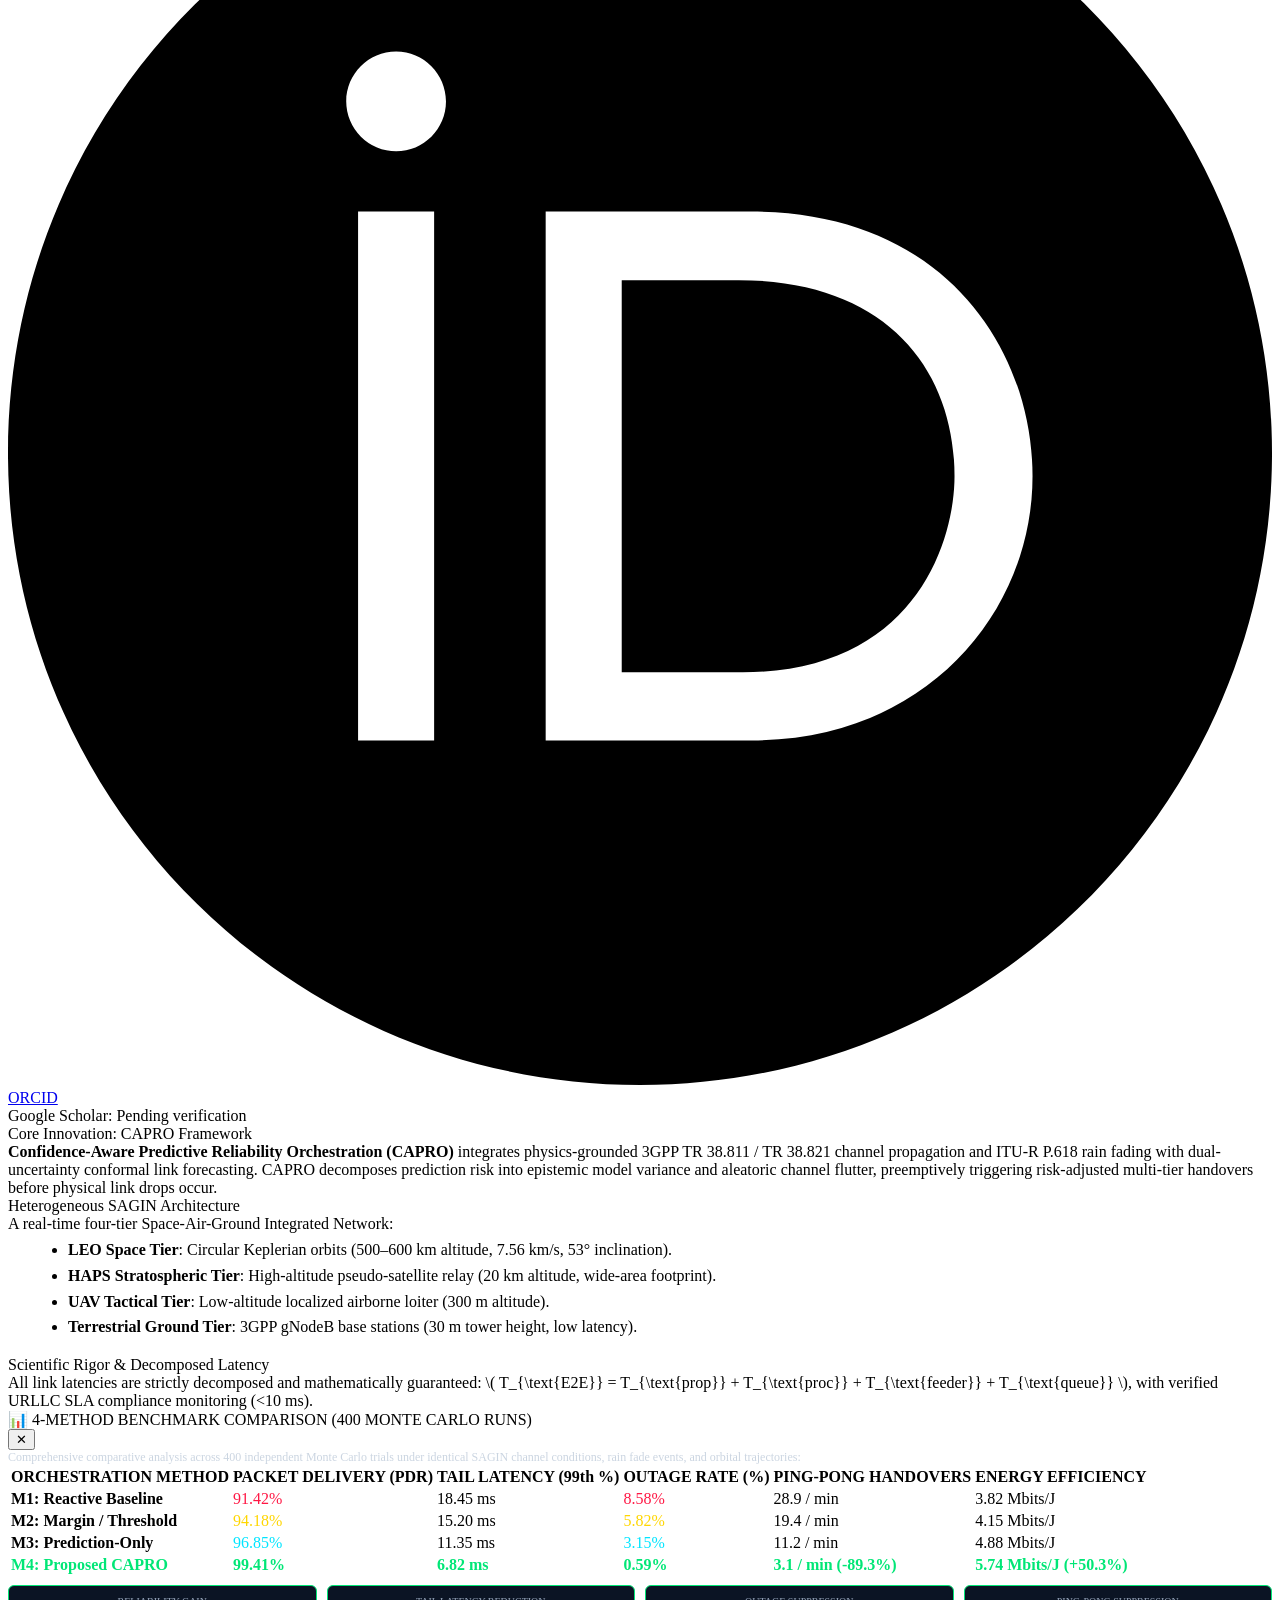
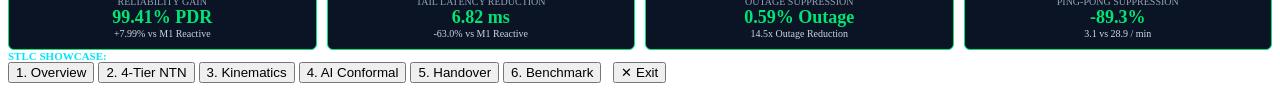
==== commit 66e6cc40: "docs(team): add authentic contributor portraits and verified profiles - Embed authentic portraits fo" ====
--- a/web/templates/index.html
+++ b/web/templates/index.html
@@ -384,13 +384,43 @@
                     <div class="about-heading">Project Contributors</div>
                     <div class="team-contributors-card">
                         <div class="contributor-item">
+                            <div class="c-avatar-wrap">
+                                <img src="/static/assets/team/slock_ahuja.jpg" alt="Slock Ahuja" class="c-avatar-img">
+                            </div>
                             <div class="c-name">Slock Ahuja</div>
-                            <div class="c-role">Project Contributor</div>
-                        </div>
-                        <div style="border-right:1px solid rgba(0,229,255,0.25); height:35px; align-self:center;"></div>
+                            <div class="c-role">Project Co-Creator & Mission Control Developer</div>
+                            <div class="c-affiliation">Wireless Systems & 3D Interactive Telemetry</div>
+                            <div class="c-links">
+                                <a href="https://www.linkedin.com/in/slock-ahuja-32839b315/" target="_blank" rel="noopener" class="c-link-btn" title="LinkedIn">
+                                    <svg viewBox="0 0 24 24"><path d="M19 0h-14c-2.761 0-5 2.239-5 5v14c0 2.761 2.239 5 5 5h14c2.762 0 5-2.239 5-5v-14c0-2.761-2.238-5-5-5zm-11 19h-3v-11h3v11zm-1.5-12.268c-.966 0-1.75-.79-1.75-1.764s.784-1.764 1.75-1.764 1.75.79 1.75 1.764-.783 1.764-1.75 1.764zm13.5 12.268h-3v-5.604c0-3.368-4-3.113-4 0v5.604h-3v-11h3v1.765c1.396-2.586 7-2.777 7 2.476v6.759z"/></svg>
+                                    LinkedIn
+                                </a>
+                                <a href="https://github.com/SlockAhuja" target="_blank" rel="noopener" class="c-link-btn" title="GitHub">
+                                    <svg viewBox="0 0 24 24"><path d="M12 0C5.37 0 0 5.37 0 12c0 5.31 3.435 9.795 8.205 11.385.6.105.825-.255.825-.57 0-.285-.015-1.23-.015-2.235-3.015.555-3.795-.735-4.035-1.41-.135-.345-.72-1.41-1.23-1.695-.42-.225-1.02-.78-.015-.795.945-.015 1.62.87 1.845 1.23 1.08 1.815 2.805 1.305 3.495.99.105-.78.42-1.305.765-1.605-2.67-.3-5.46-1.335-5.46-5.925 0-1.305.465-2.385 1.23-3.225-.12-.3-.54-1.53.12-3.18 0 0 1.005-.315 3.3 1.23.96-.27 1.98-.405 3-.405s2.04.135 3 .405c2.295-1.56 3.3-1.23 3.3-1.23.66 1.65.24 2.88.12 3.18.765.84 1.23 1.905 1.23 3.225 0 4.605-2.805 5.625-5.475 5.925.435.375.81 1.095.81 2.22 0 1.605-.015 2.895-.015 3.3 0 .315.225.69.825.57A12.02 12.02 0 0024 12c0-6.63-5.37-12-12-12z"/></svg>
+                                    GitHub
+                                </a>
+                            </div>
+                            <div class="c-scholar-pending">Google Scholar: Pending verification</div>
+                        </div>
+                        <div class="c-divider"></div>
                         <div class="contributor-item">
+                            <div class="c-avatar-wrap">
+                                <img src="/static/assets/team/praveen_kumar_sharma.jpg" alt="Dr. Praveen Kumar Sharma" class="c-avatar-img">
+                            </div>
                             <div class="c-name">Dr. Praveen Kumar Sharma</div>
-                            <div class="c-role">Project Contributor</div>
+                            <div class="c-role">Research Mentor & Project Co-Creator</div>
+                            <div class="c-affiliation">Professor & Head, ECE, MIT-ADT University, Pune</div>
+                            <div class="c-links">
+                                <a href="https://www.linkedin.com/in/dr-praveen-kumar-sharma-832aa11aa/" target="_blank" rel="noopener" class="c-link-btn" title="LinkedIn">
+                                    <svg viewBox="0 0 24 24"><path d="M19 0h-14c-2.761 0-5 2.239-5 5v14c0 2.761 2.239 5 5 5h14c2.762 0 5-2.239 5-5v-14c0-2.761-2.238-5-5-5zm-11 19h-3v-11h3v11zm-1.5-12.268c-.966 0-1.75-.79-1.75-1.764s.784-1.764 1.75-1.764 1.75.79 1.75 1.764-.783 1.764-1.75 1.764zm13.5 12.268h-3v-5.604c0-3.368-4-3.113-4 0v5.604h-3v-11h3v1.765c1.396-2.586 7-2.777 7 2.476v6.759z"/></svg>
+                                    LinkedIn
+                                </a>
+                                <a href="https://orcid.org/0000-0003-0833-7954" target="_blank" rel="noopener" class="c-link-btn" title="ORCID">
+                                    <svg viewBox="0 0 24 24"><path d="M12 0C5.372 0 0 5.372 0 12s5.372 12 12 12 12-5.372 12-12S18.628 0 12 0zM7.369 4.378c.525 0 .947.431.947.947s-.422.947-.947.947a.95.95 0 0 1-.947-.947c0-.516.422-.947.947-.947zm-.722 3.038h1.444v10.041H6.647V7.416zm3.562 0h3.9c3.712 0 5.344 2.653 5.344 5.025 0 2.578-2.016 5.016-5.325 5.016h-3.919V7.416zm1.444 1.303v7.444h2.297c3.272 0 4.022-2.484 4.022-3.722 0-2.016-1.284-3.722-4.097-3.722h-2.222z"/></svg>
+                                    ORCID
+                                </a>
+                            </div>
+                            <div class="c-scholar-pending">Google Scholar: Pending verification</div>
                         </div>
                     </div>
                 </div>
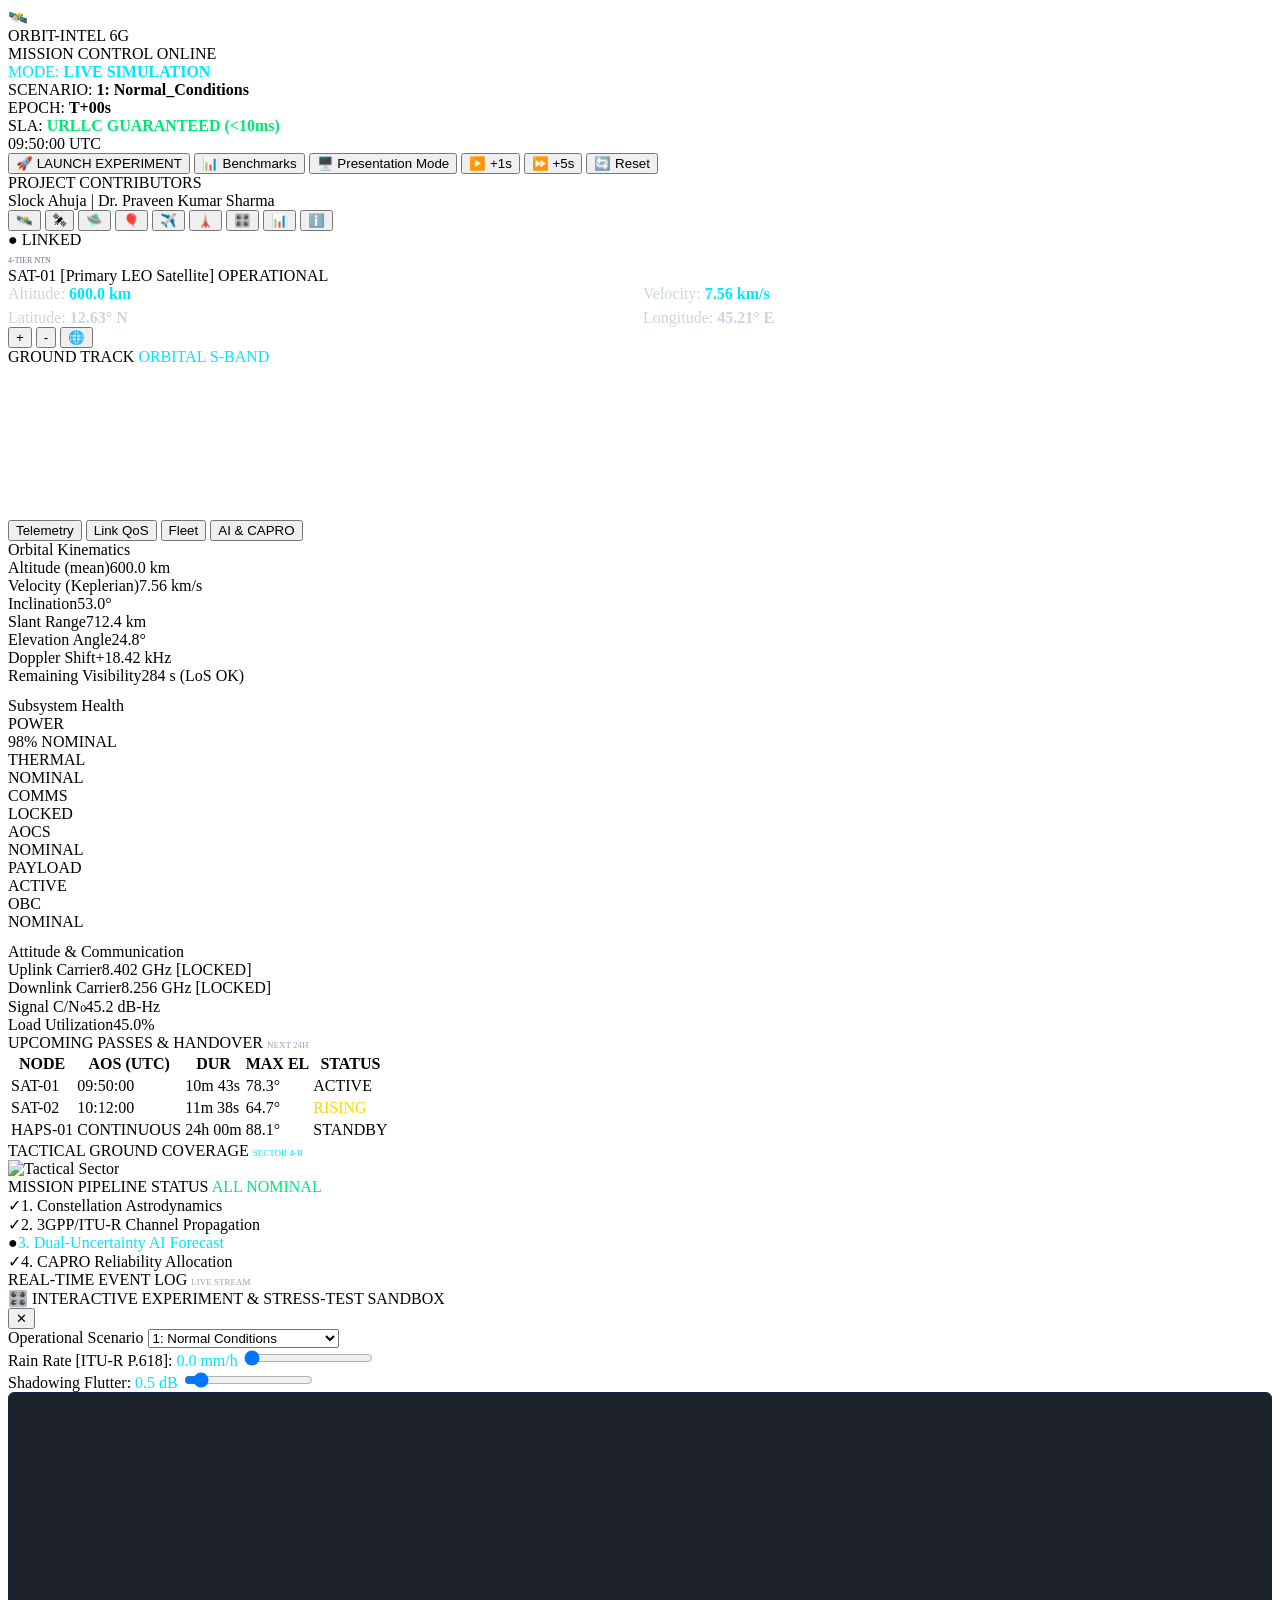
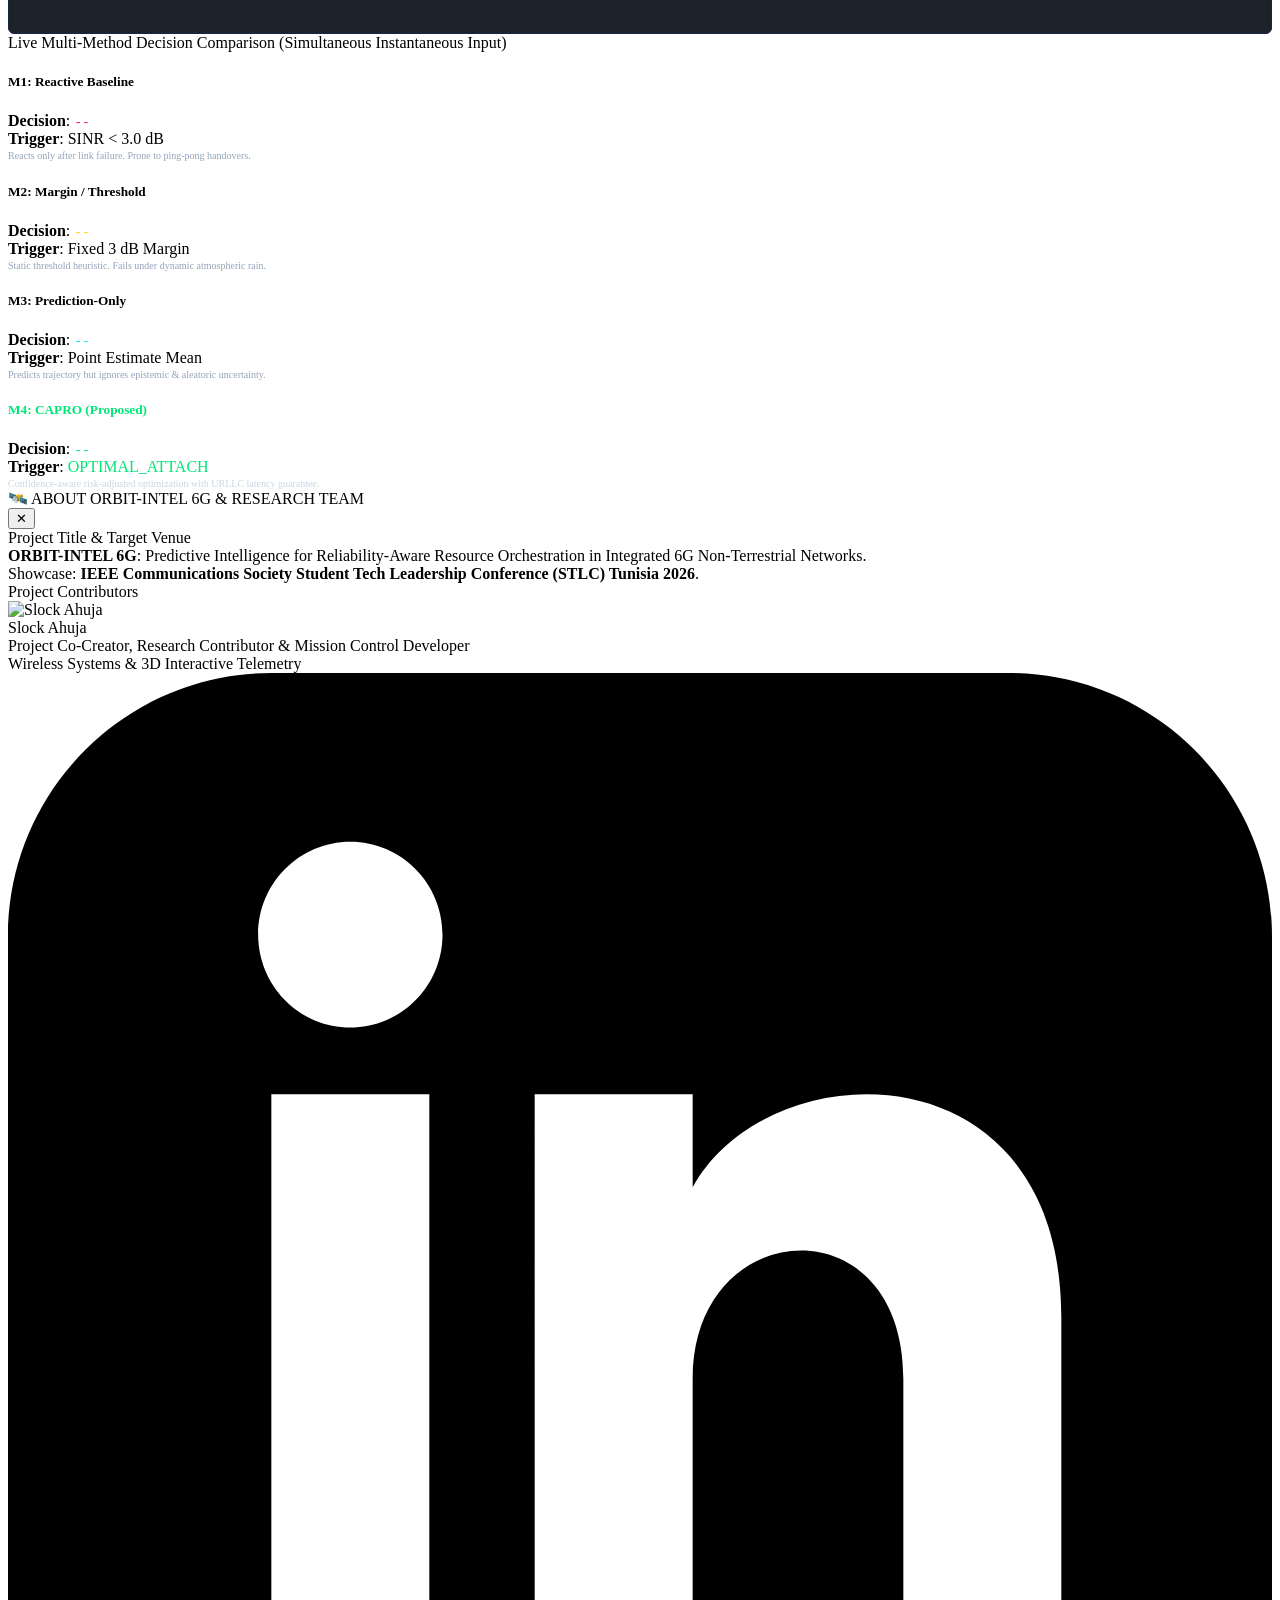
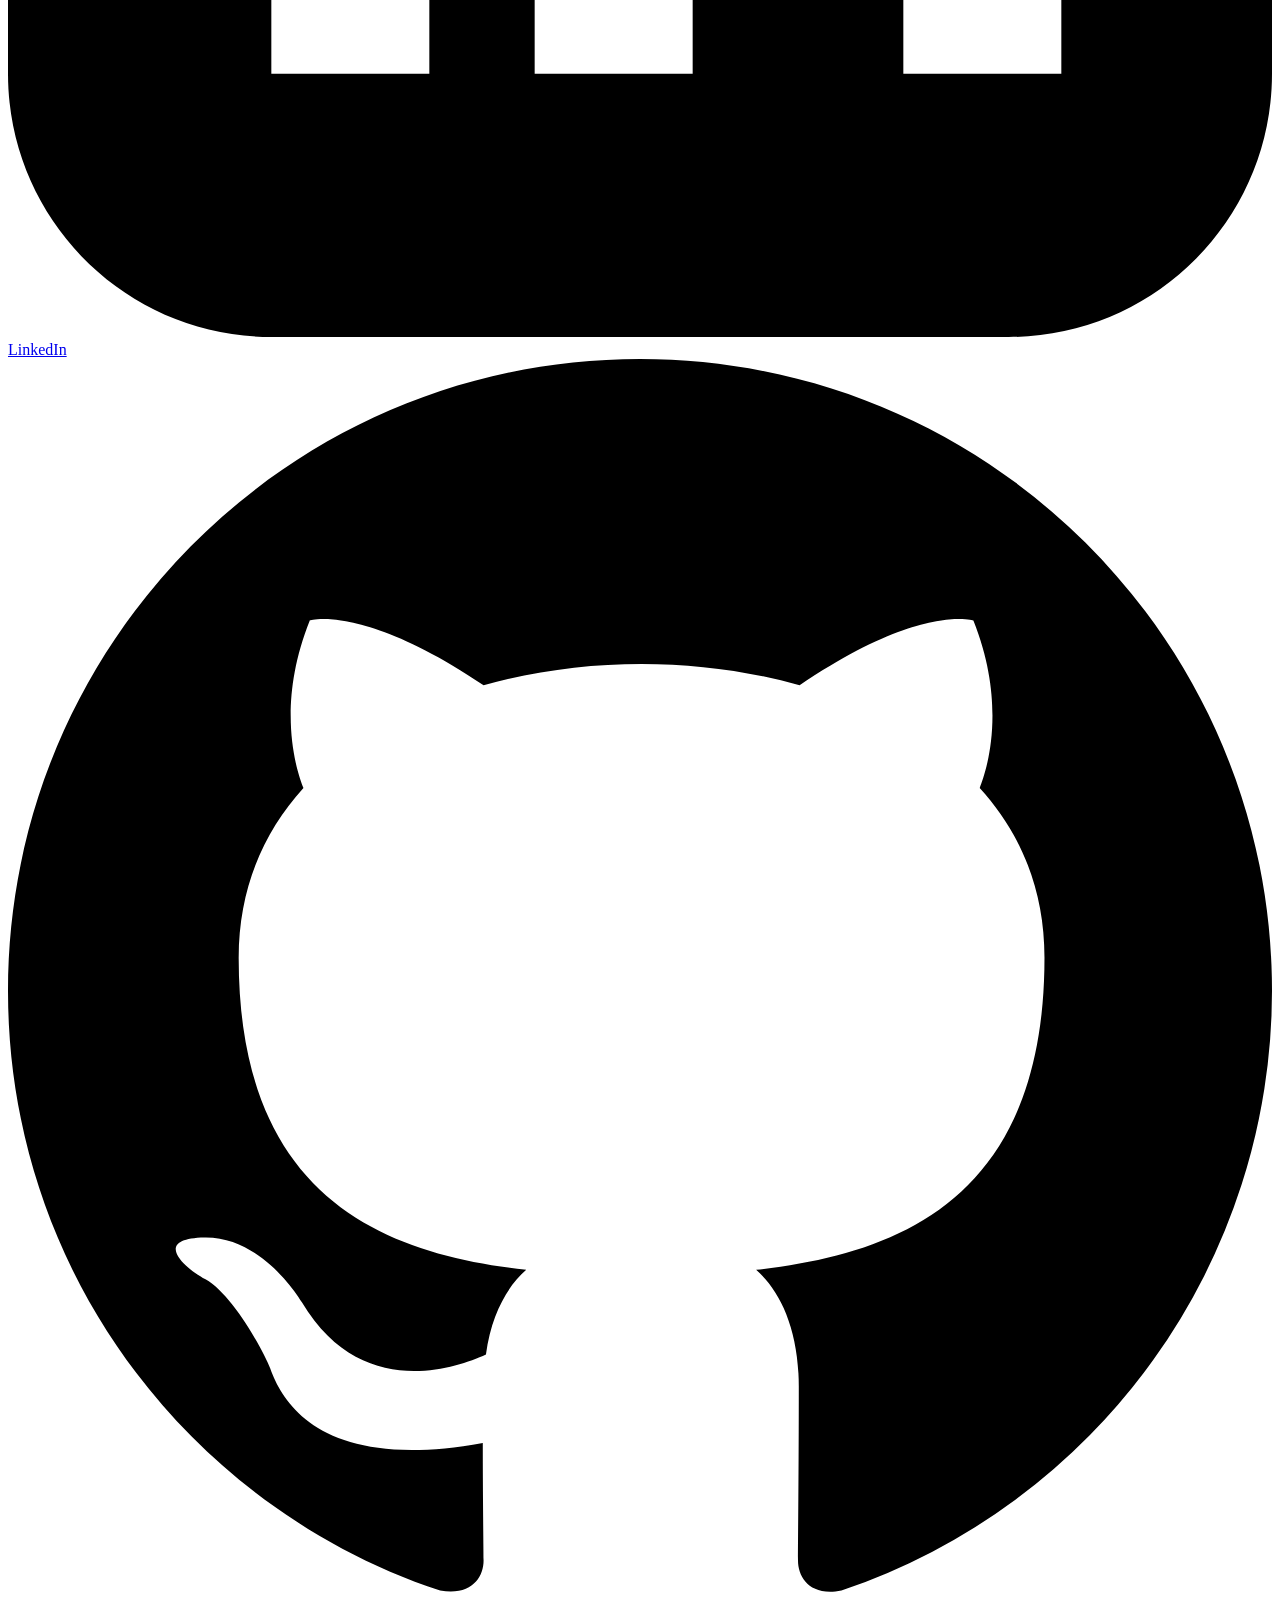
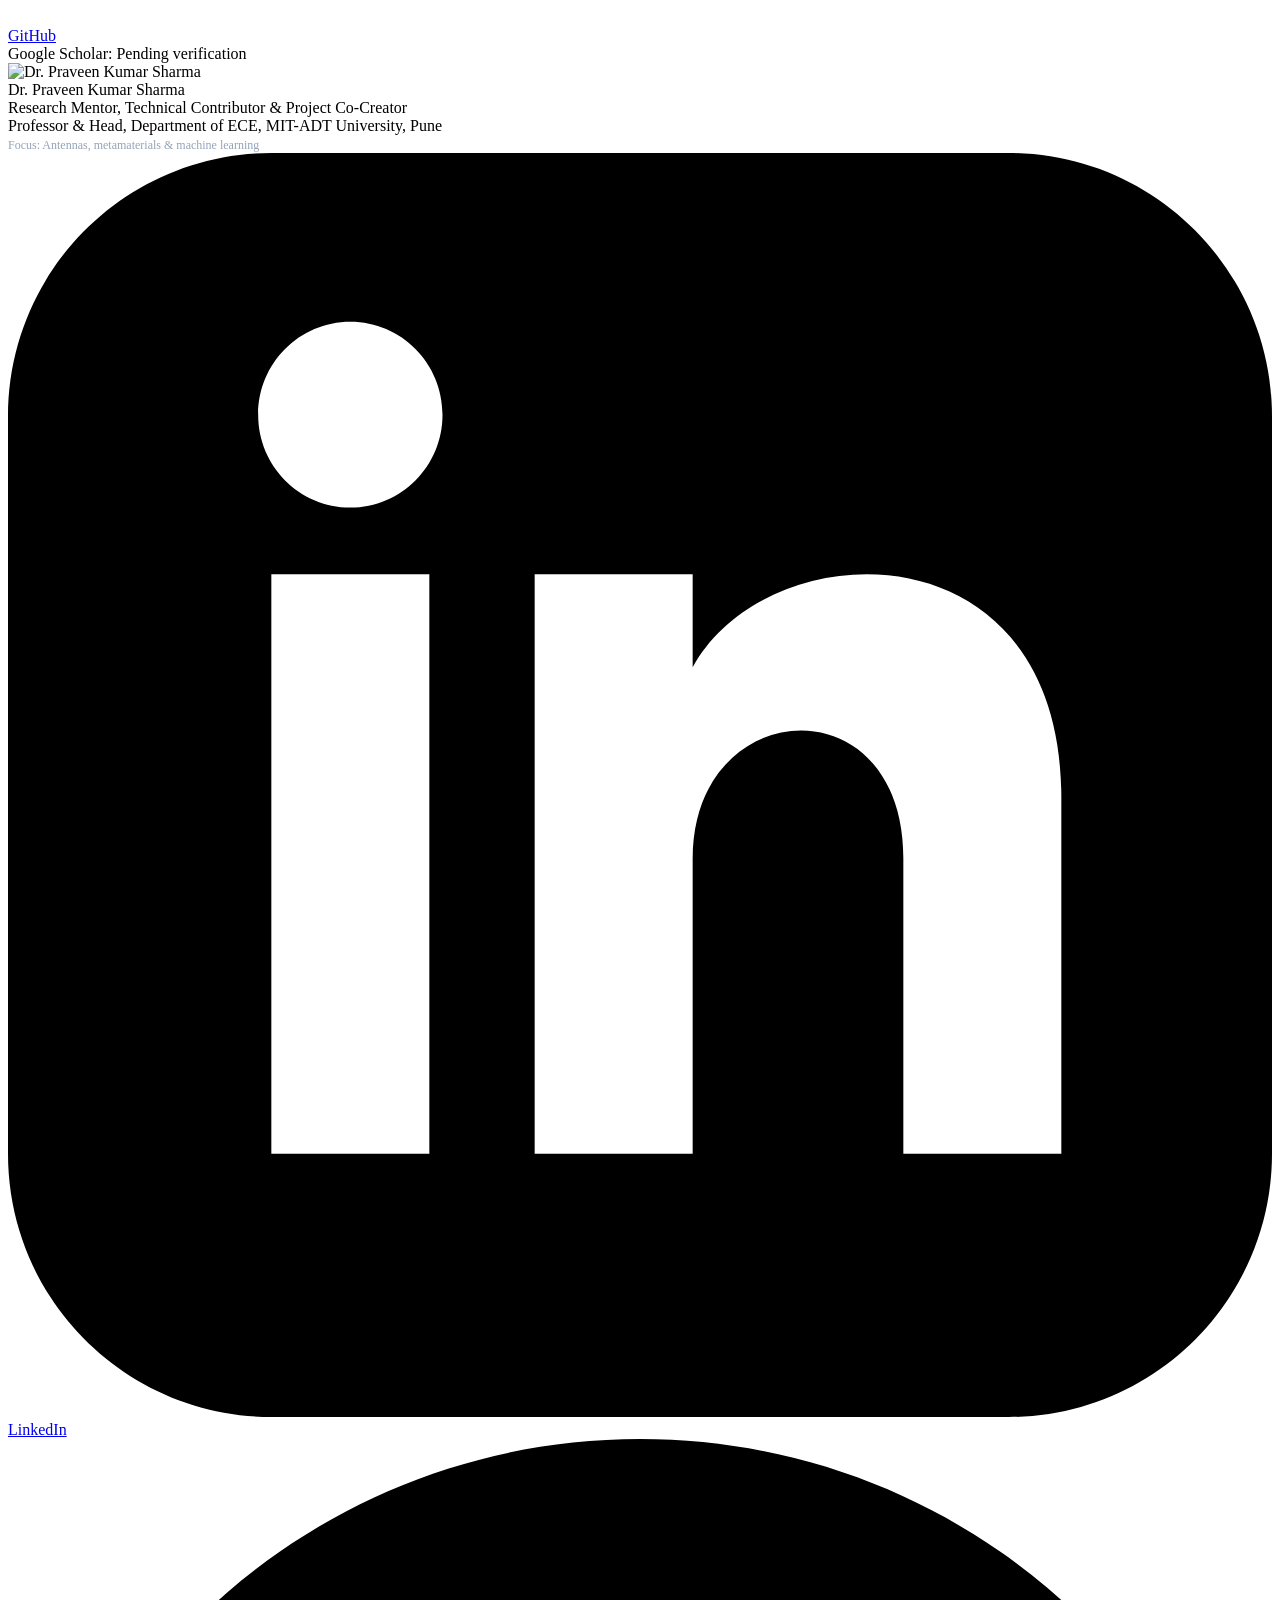
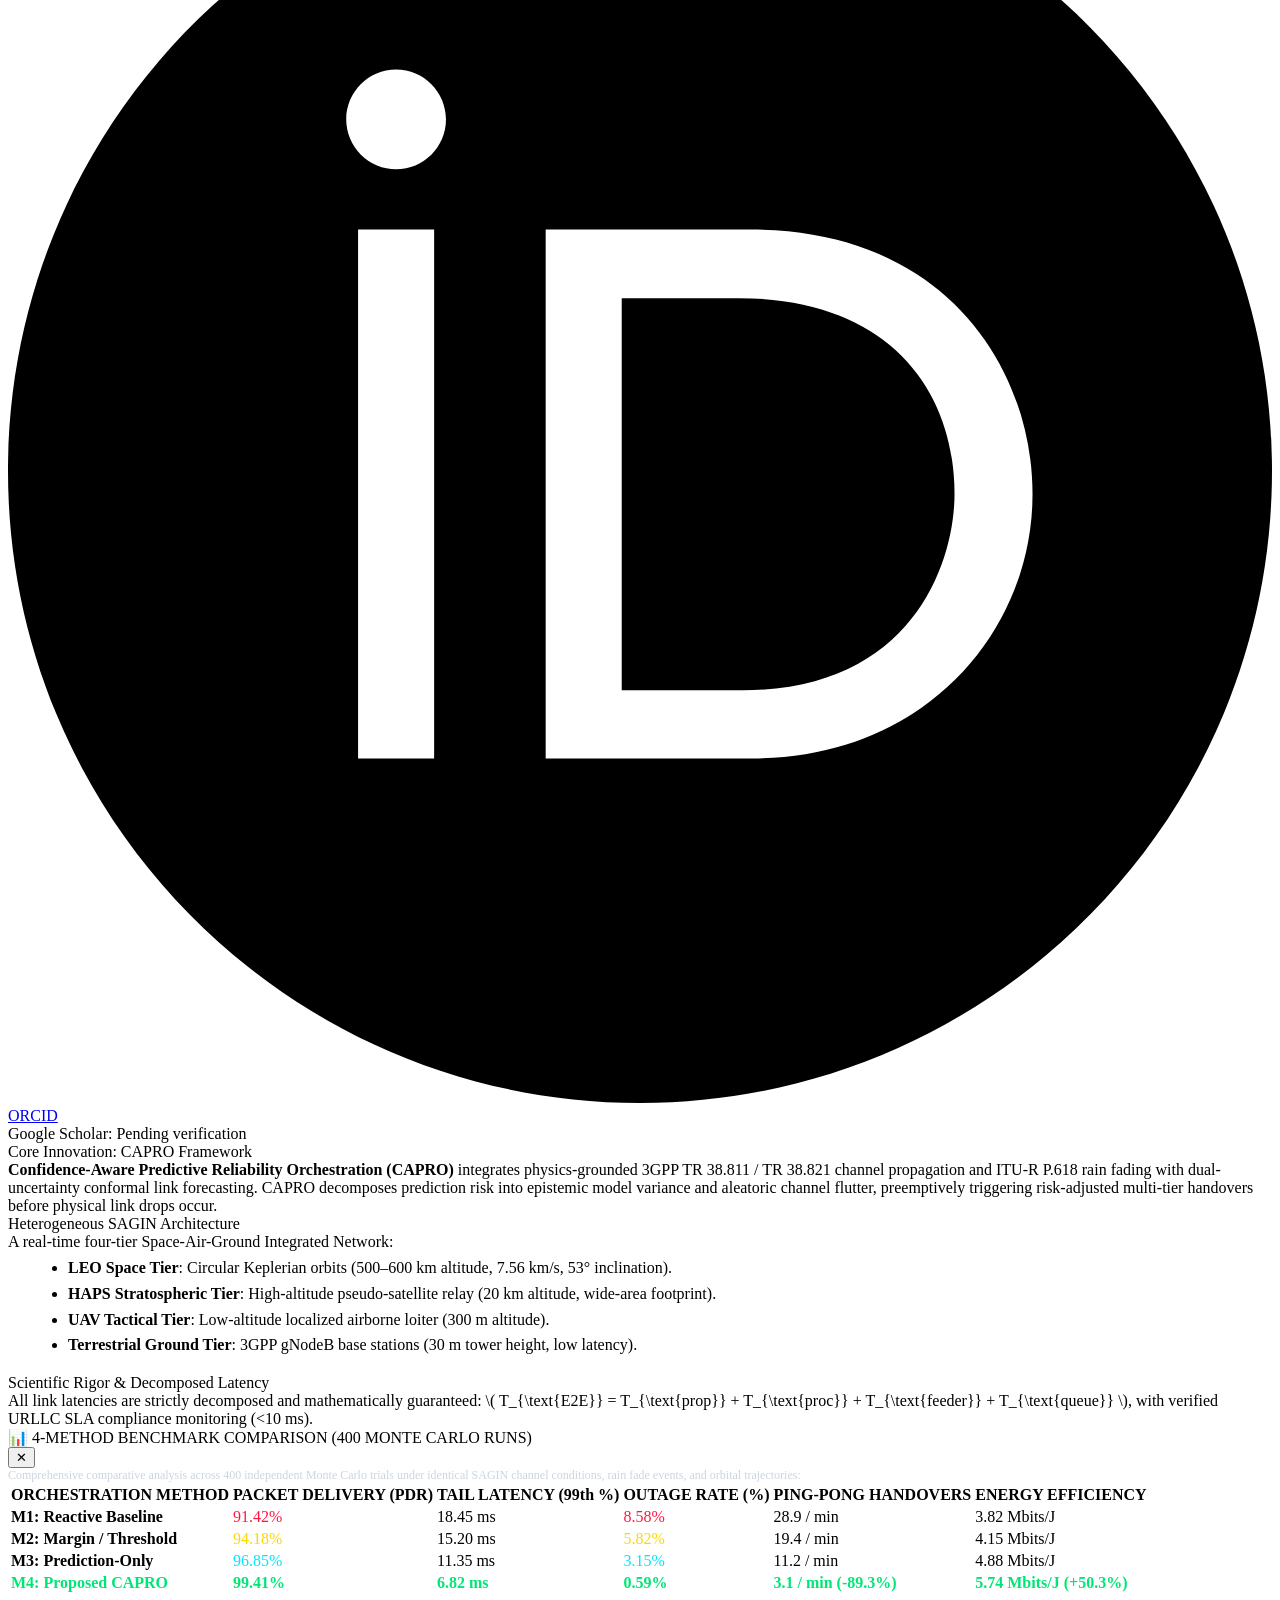
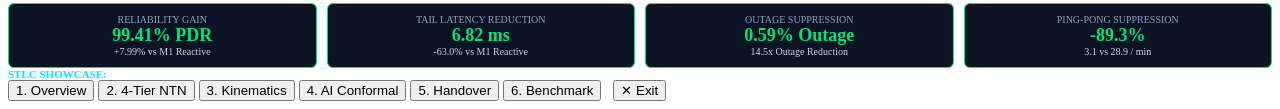
==== commit e78dd4fe: "feat(showcase): deliver complete 21-section research website, gallery and 11-slide presentation mode" ====
--- a/web/templates/index.html
+++ b/web/templates/index.html
@@ -388,7 +388,7 @@
                                 <img src="/static/assets/team/slock_ahuja.jpg" alt="Slock Ahuja" class="c-avatar-img">
                             </div>
                             <div class="c-name">Slock Ahuja</div>
-                            <div class="c-role">Project Co-Creator & Mission Control Developer</div>
+                            <div class="c-role">Project Co-Creator, Research Contributor & Mission Control Developer</div>
                             <div class="c-affiliation">Wireless Systems & 3D Interactive Telemetry</div>
                             <div class="c-links">
                                 <a href="https://www.linkedin.com/in/slock-ahuja-32839b315/" target="_blank" rel="noopener" class="c-link-btn" title="LinkedIn">
@@ -408,8 +408,8 @@
                                 <img src="/static/assets/team/praveen_kumar_sharma.jpg" alt="Dr. Praveen Kumar Sharma" class="c-avatar-img">
                             </div>
                             <div class="c-name">Dr. Praveen Kumar Sharma</div>
-                            <div class="c-role">Research Mentor & Project Co-Creator</div>
-                            <div class="c-affiliation">Professor & Head, ECE, MIT-ADT University, Pune</div>
+                            <div class="c-role">Research Mentor, Technical Contributor & Project Co-Creator</div>
+                            <div class="c-affiliation">Professor & Head, Department of ECE, MIT-ADT University, Pune<br><span style="font-size:0.75rem; color:#94a3b8;">Focus: Antennas, metamaterials & machine learning</span></div>
                             <div class="c-links">
                                 <a href="https://www.linkedin.com/in/dr-praveen-kumar-sharma-832aa11aa/" target="_blank" rel="noopener" class="c-link-btn" title="LinkedIn">
                                     <svg viewBox="0 0 24 24"><path d="M19 0h-14c-2.761 0-5 2.239-5 5v14c0 2.761 2.239 5 5 5h14c2.762 0 5-2.239 5-5v-14c0-2.761-2.238-5-5-5zm-11 19h-3v-11h3v11zm-1.5-12.268c-.966 0-1.75-.79-1.75-1.764s.784-1.764 1.75-1.764 1.75.79 1.75 1.764-.783 1.764-1.75 1.764zm13.5 12.268h-3v-5.604c0-3.368-4-3.113-4 0v5.604h-3v-11h3v1.765c1.396-2.586 7-2.777 7 2.476v6.759z"/></svg>
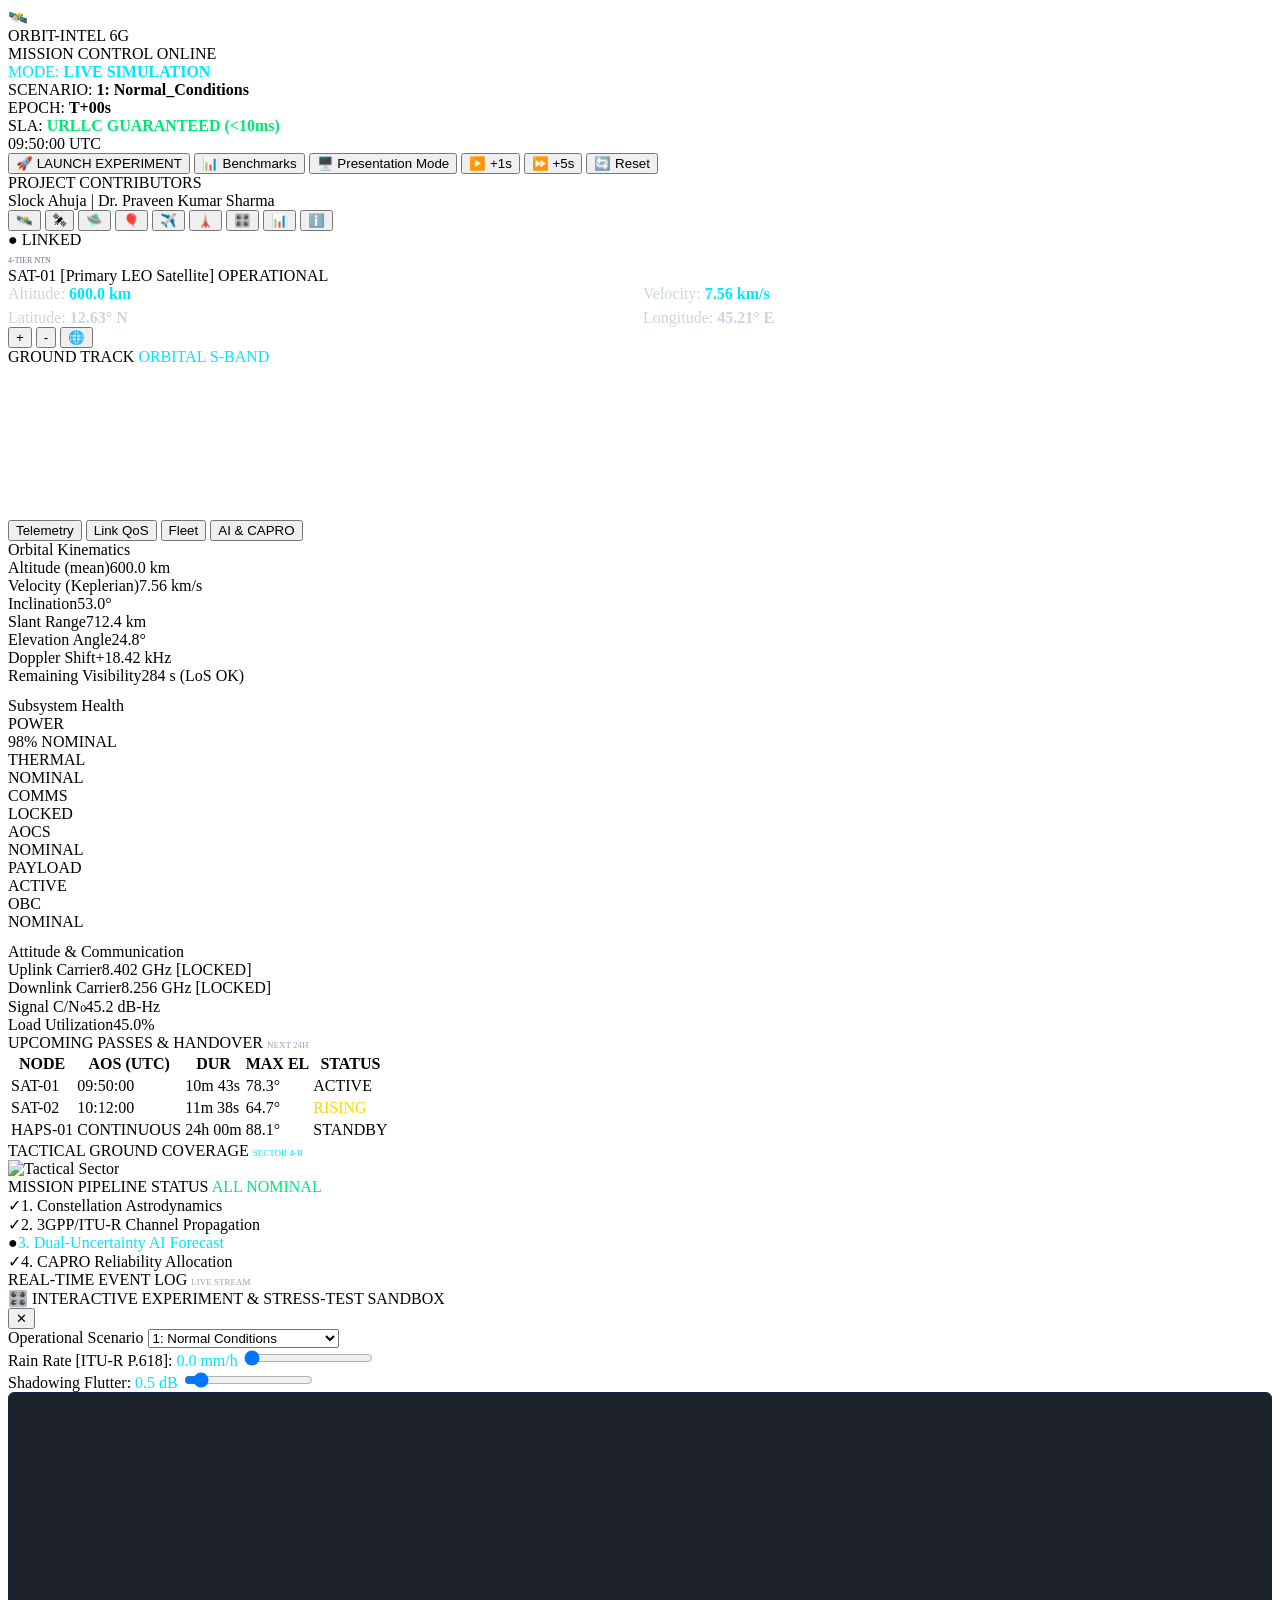
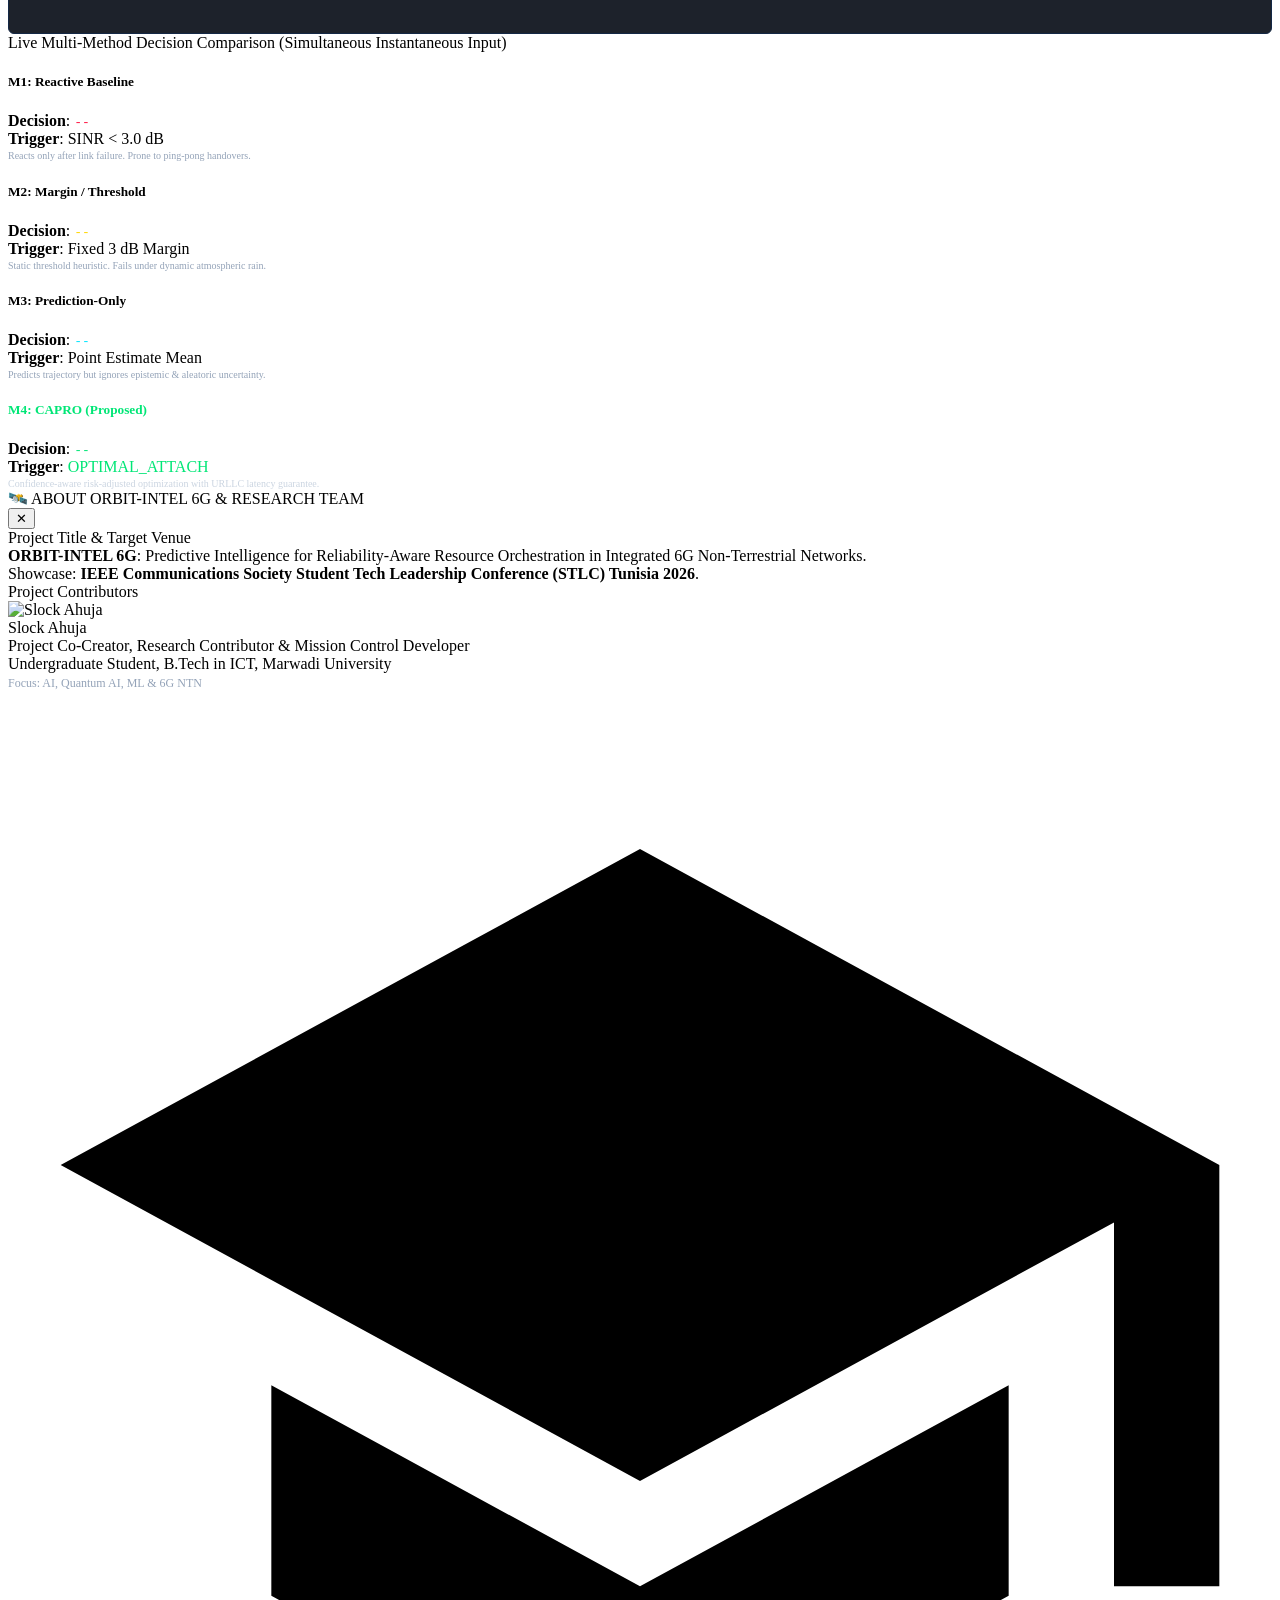
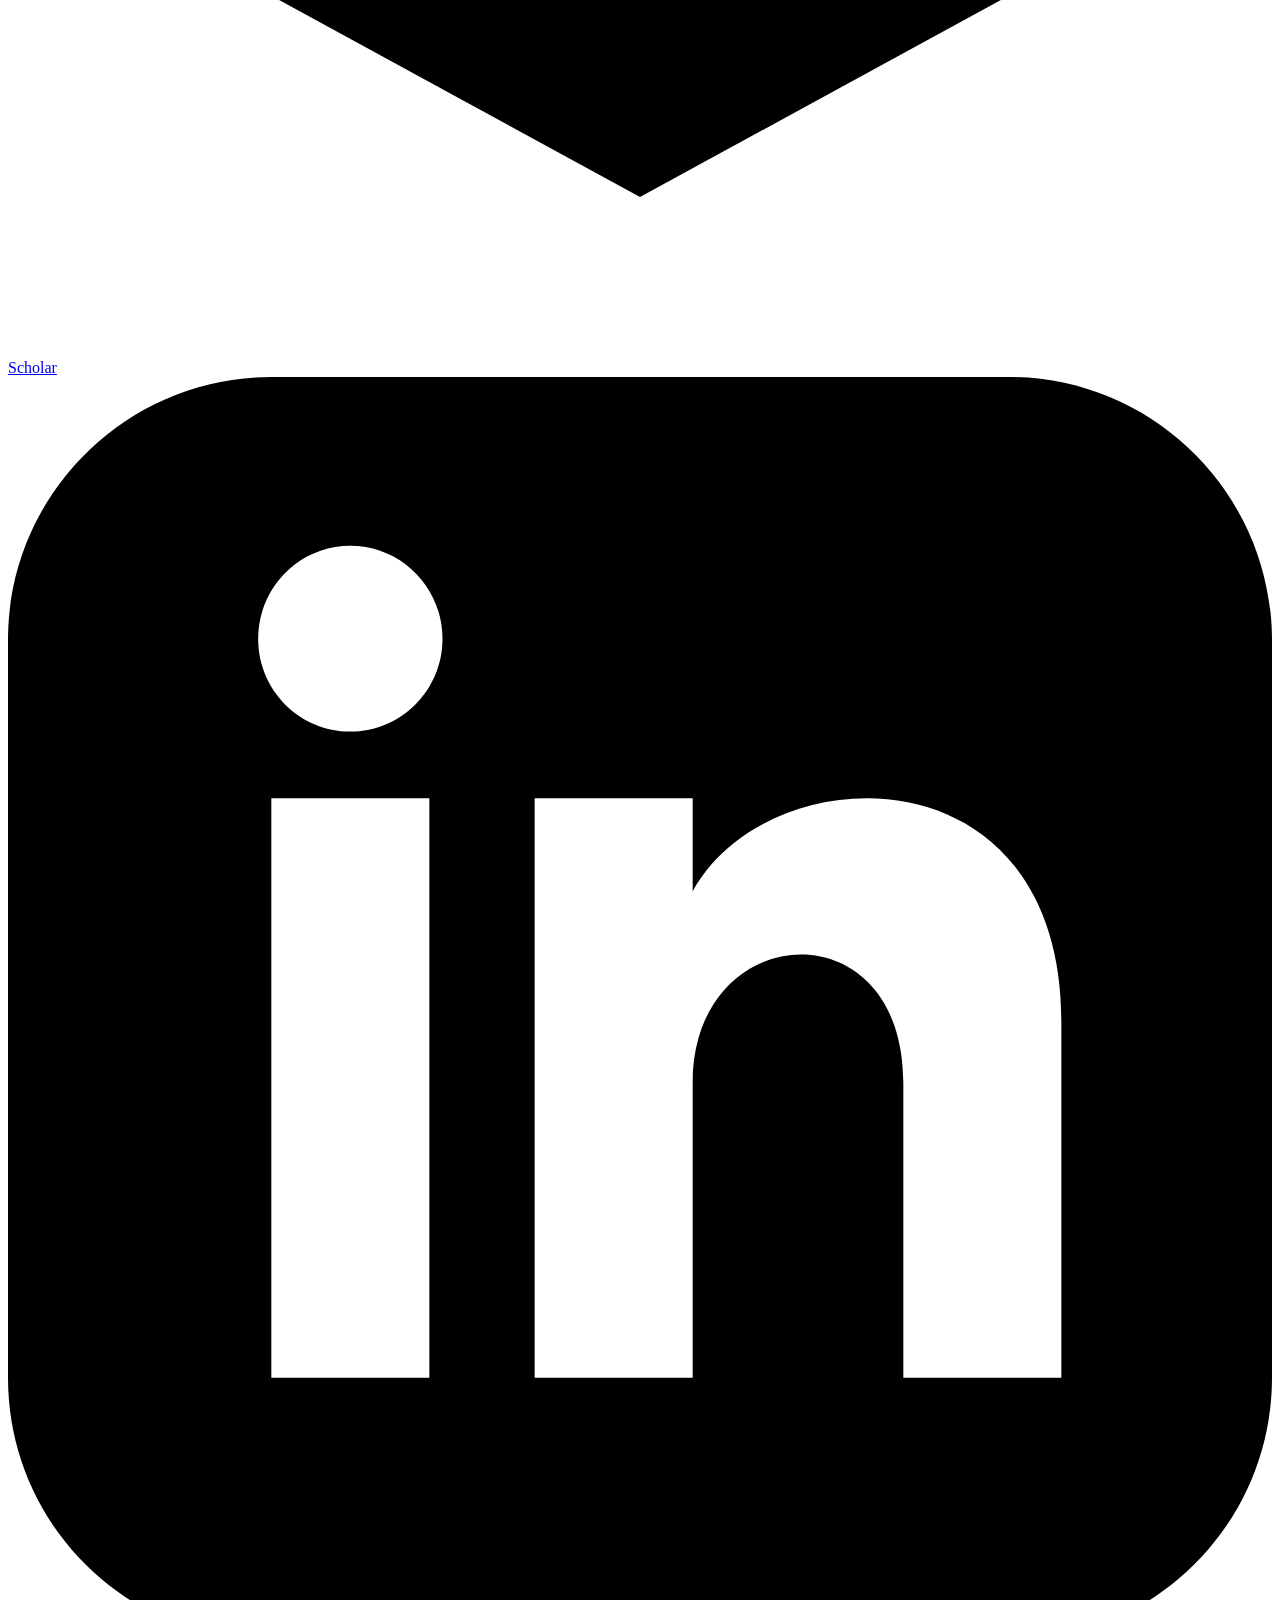
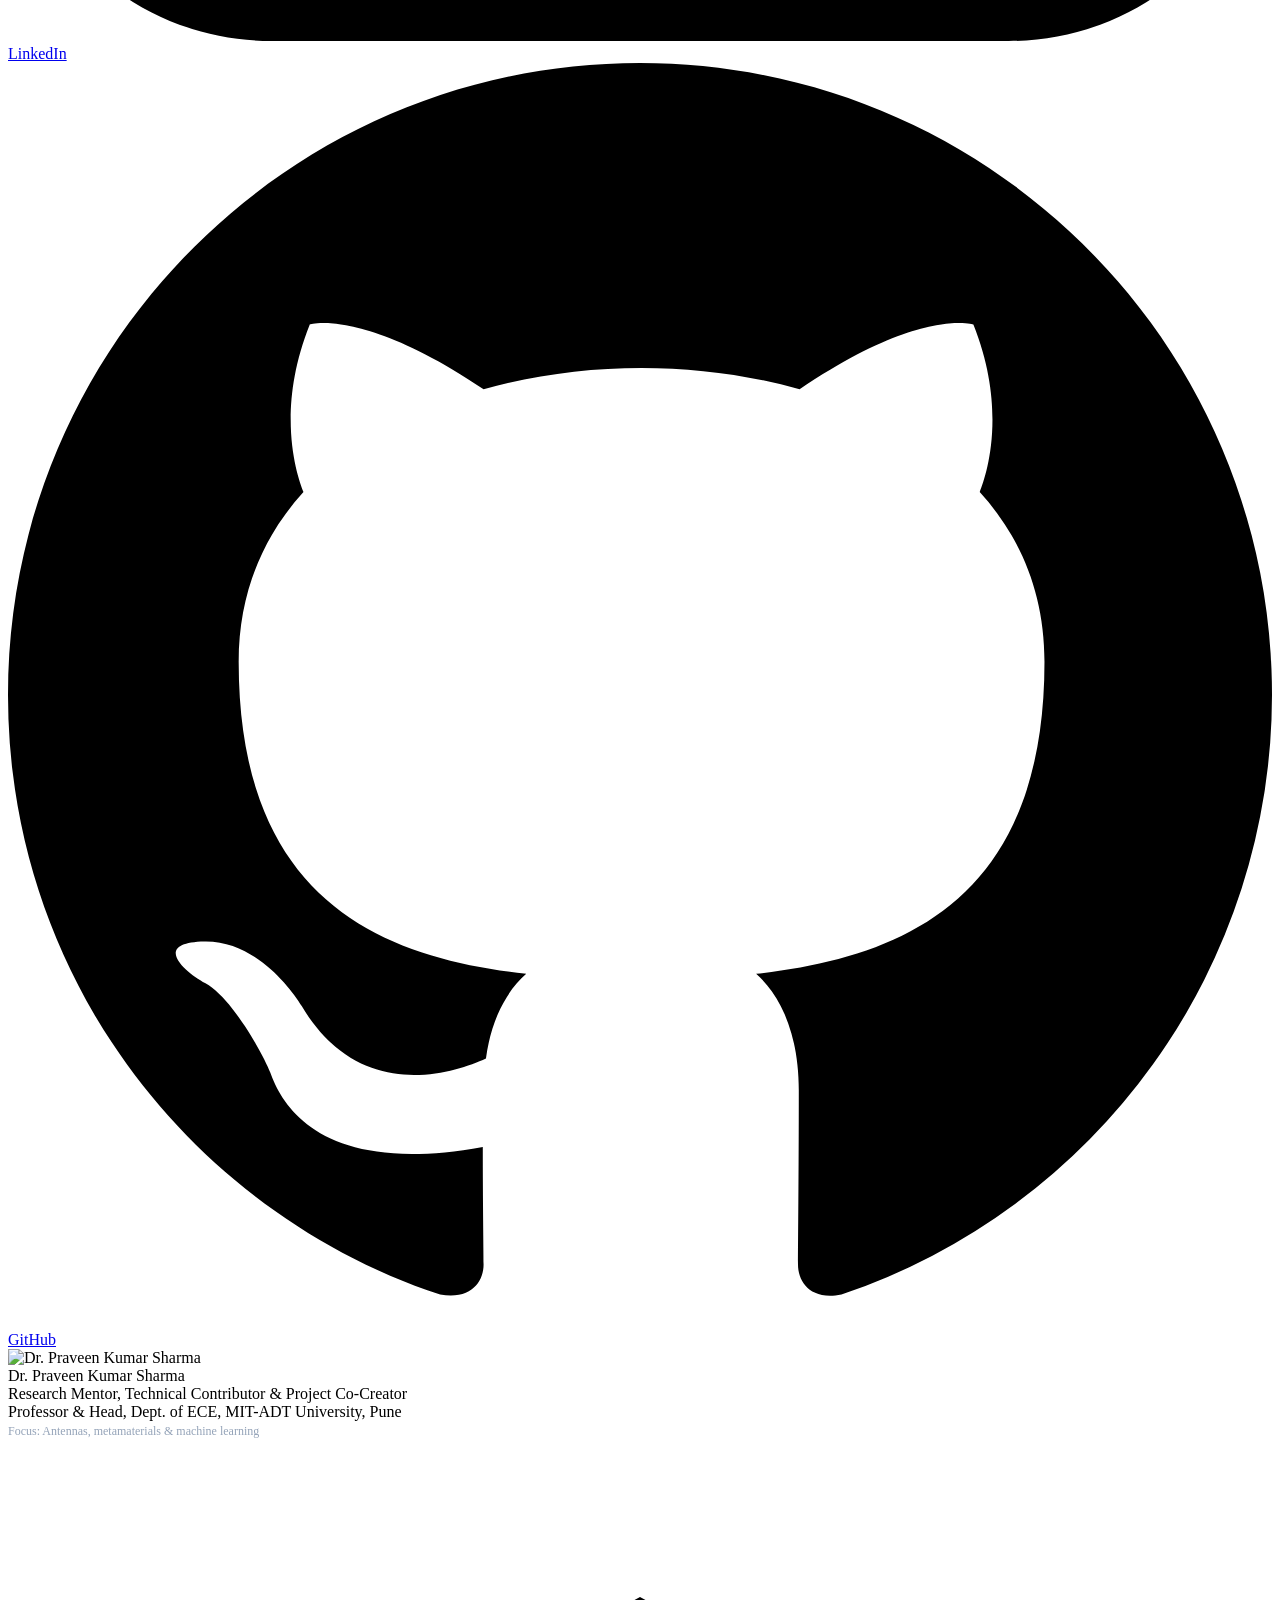
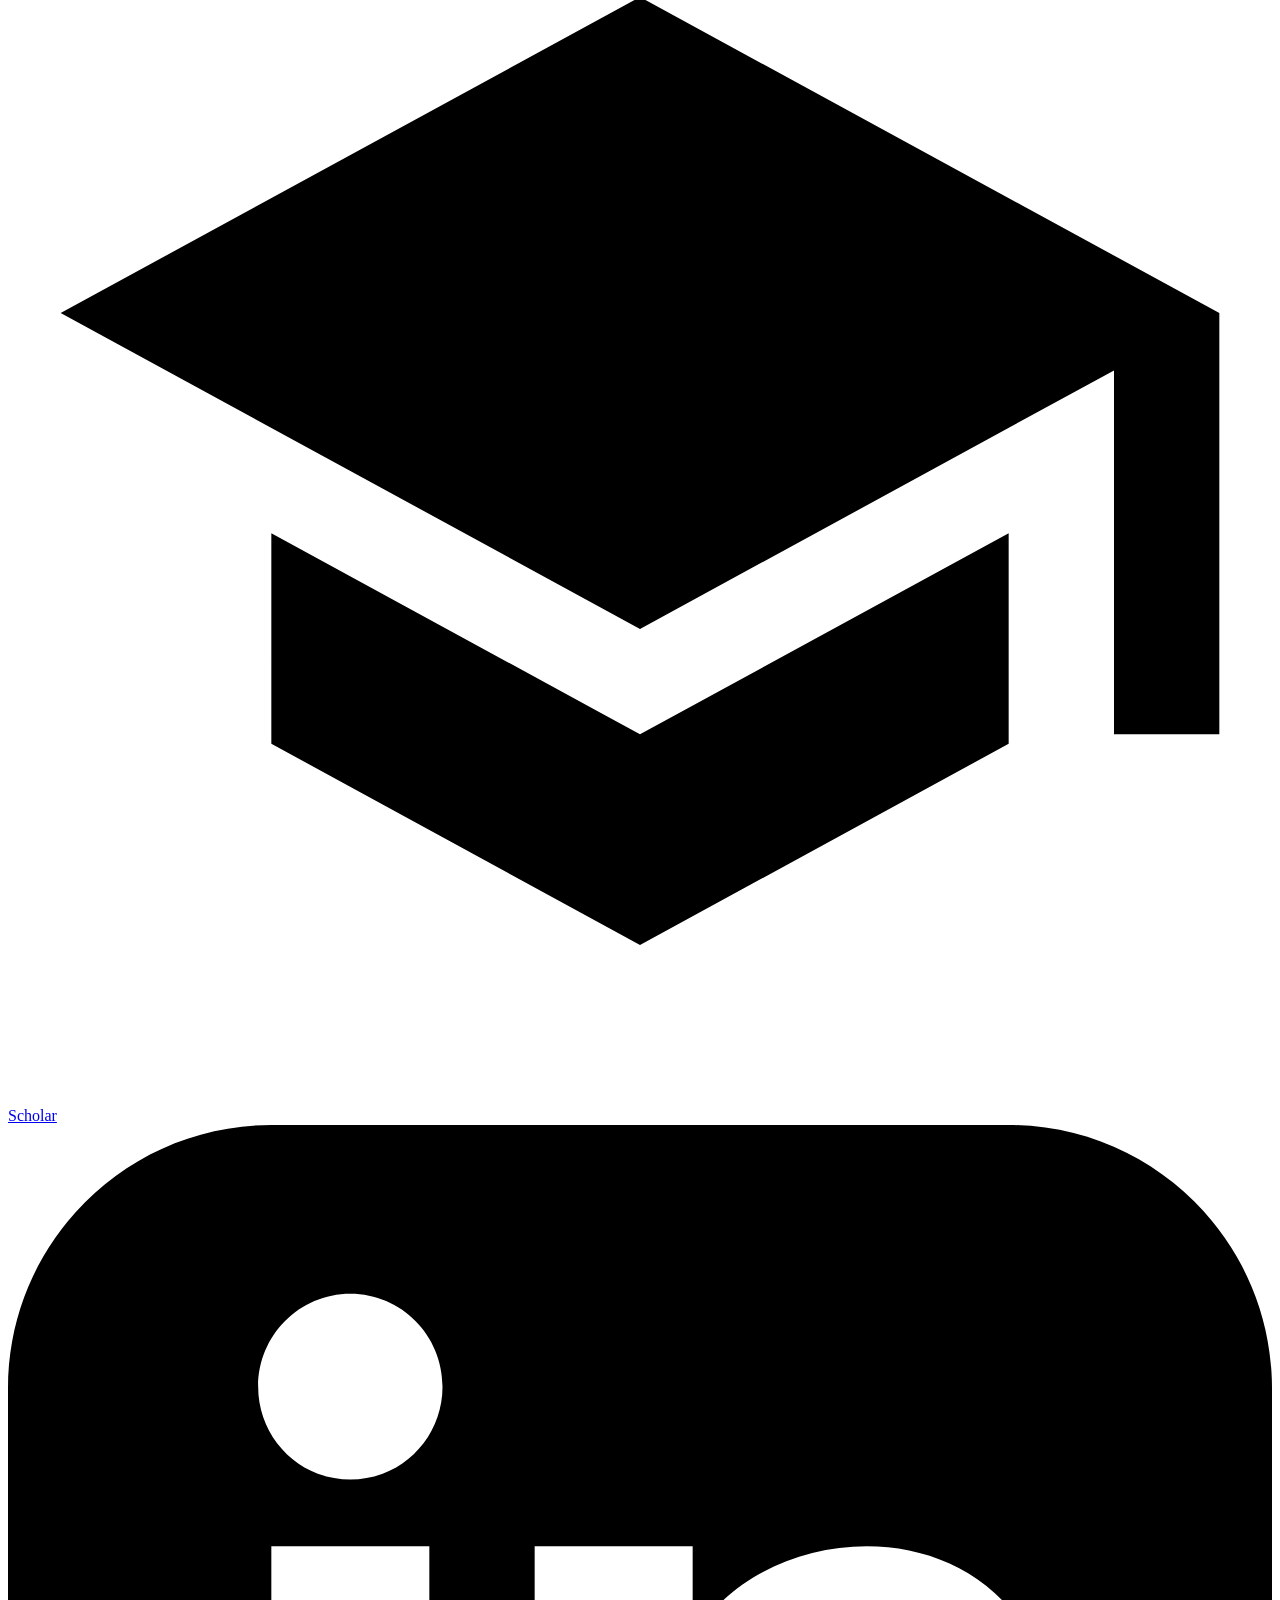
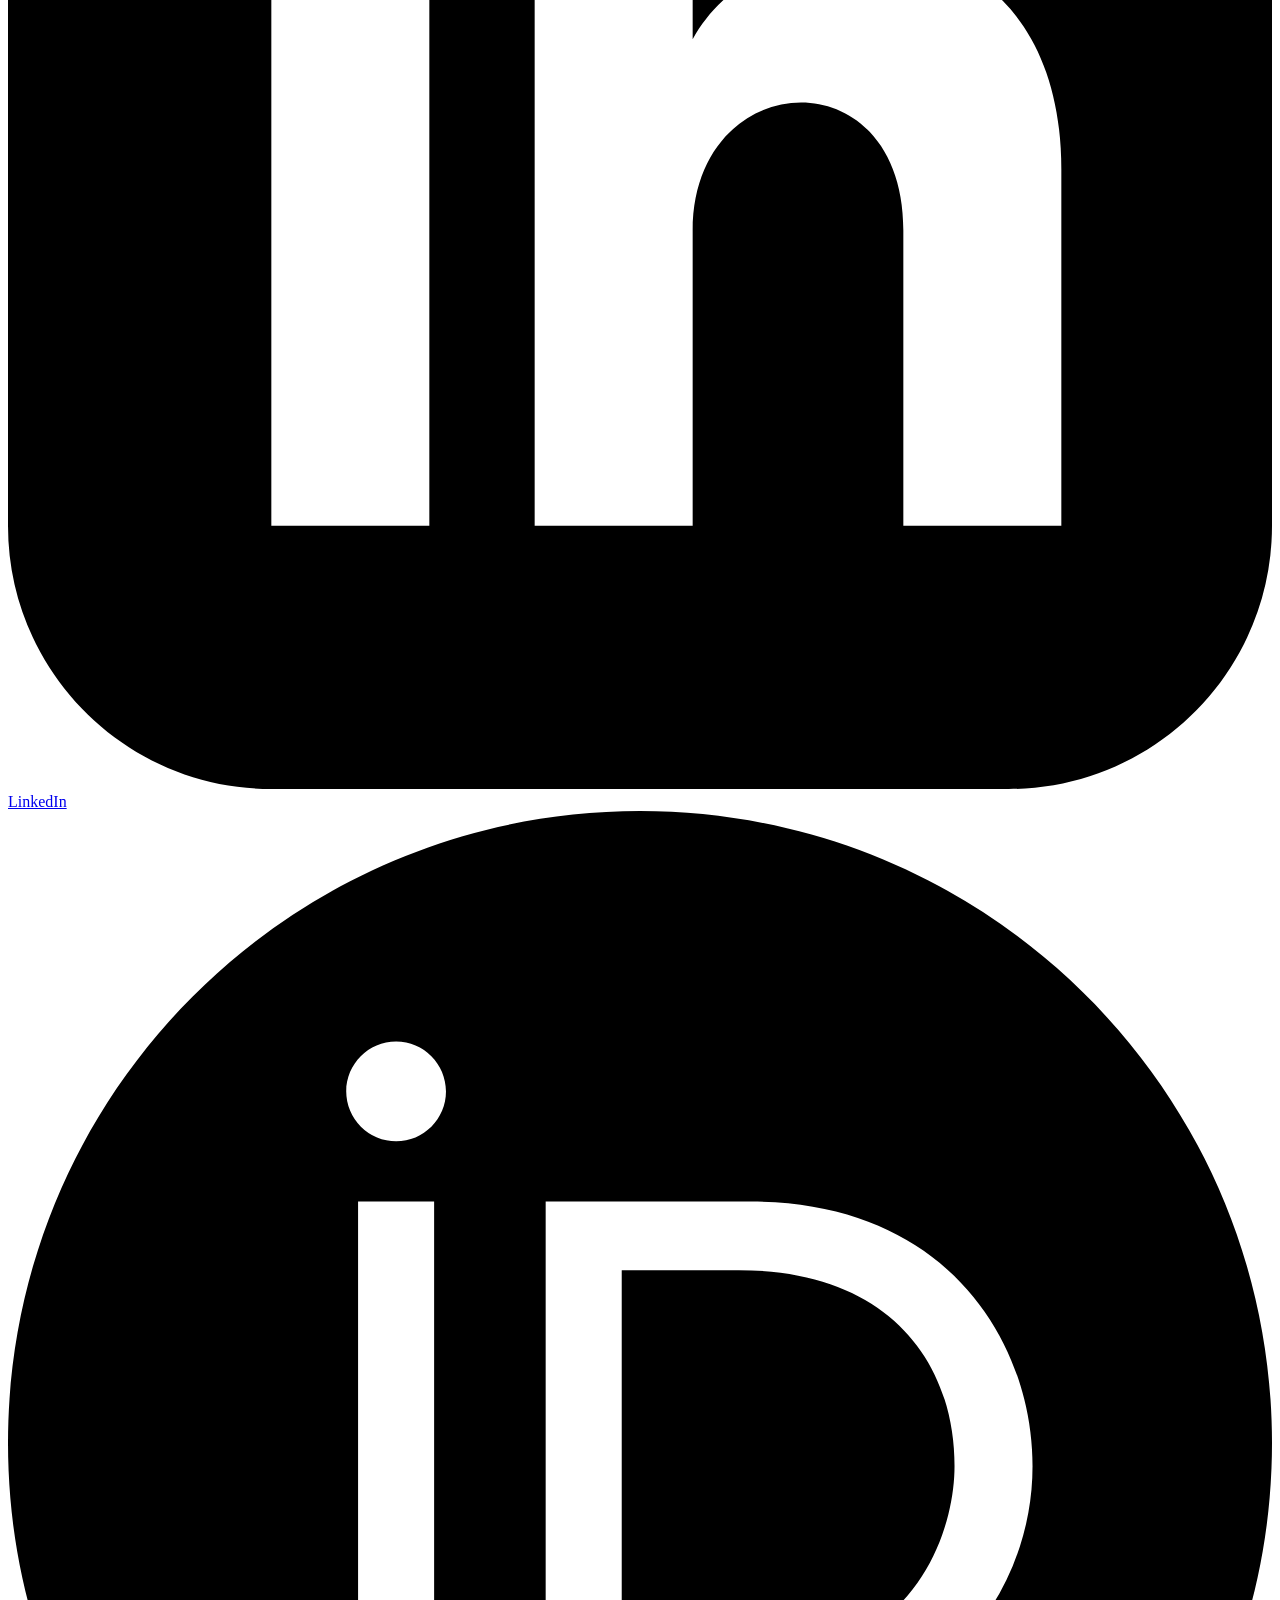
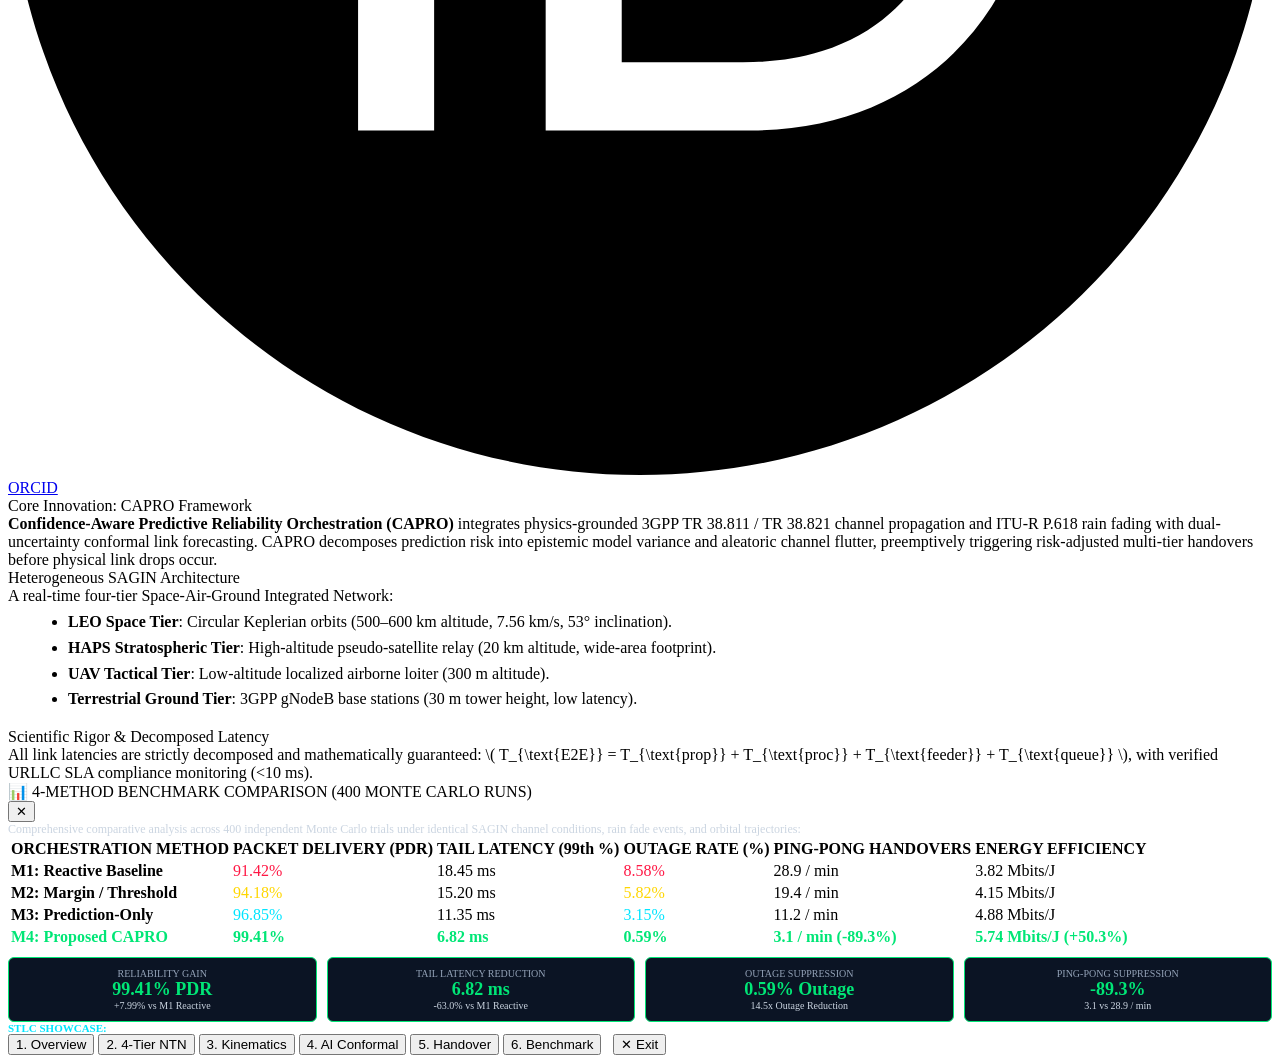
==== commit c931d877: "refactor(showcase): update verified Google Scholar profiles, protect proprietary PPO tuning weights," ====
--- a/web/templates/index.html
+++ b/web/templates/index.html
@@ -389,8 +389,12 @@
                             </div>
                             <div class="c-name">Slock Ahuja</div>
                             <div class="c-role">Project Co-Creator, Research Contributor & Mission Control Developer</div>
-                            <div class="c-affiliation">Wireless Systems & 3D Interactive Telemetry</div>
+                            <div class="c-affiliation">Undergraduate Student, B.Tech in ICT, Marwadi University<br><span style="font-size:0.75rem; color:#94a3b8;">Focus: AI, Quantum AI, ML & 6G NTN</span></div>
                             <div class="c-links">
+                                <a href="https://scholar.google.com/citations?user=f4EQzx4AAAAJ&hl=en" target="_blank" rel="noopener" class="c-link-btn" title="Google Scholar">
+                                    <svg viewBox="0 0 24 24"><path d="M12 3L1 9l11 6 9-4.91V17h2V9M5 13.18v4L12 21l7-3.82v-4L12 17l-7-3.82z"/></svg>
+                                    Scholar
+                                </a>
                                 <a href="https://www.linkedin.com/in/slock-ahuja-32839b315/" target="_blank" rel="noopener" class="c-link-btn" title="LinkedIn">
                                     <svg viewBox="0 0 24 24"><path d="M19 0h-14c-2.761 0-5 2.239-5 5v14c0 2.761 2.239 5 5 5h14c2.762 0 5-2.239 5-5v-14c0-2.761-2.238-5-5-5zm-11 19h-3v-11h3v11zm-1.5-12.268c-.966 0-1.75-.79-1.75-1.764s.784-1.764 1.75-1.764 1.75.79 1.75 1.764-.783 1.764-1.75 1.764zm13.5 12.268h-3v-5.604c0-3.368-4-3.113-4 0v5.604h-3v-11h3v1.765c1.396-2.586 7-2.777 7 2.476v6.759z"/></svg>
                                     LinkedIn
@@ -400,7 +404,6 @@
                                     GitHub
                                 </a>
                             </div>
-                            <div class="c-scholar-pending">Google Scholar: Pending verification</div>
                         </div>
                         <div class="c-divider"></div>
                         <div class="contributor-item">
@@ -409,8 +412,12 @@
                             </div>
                             <div class="c-name">Dr. Praveen Kumar Sharma</div>
                             <div class="c-role">Research Mentor, Technical Contributor & Project Co-Creator</div>
-                            <div class="c-affiliation">Professor & Head, Department of ECE, MIT-ADT University, Pune<br><span style="font-size:0.75rem; color:#94a3b8;">Focus: Antennas, metamaterials & machine learning</span></div>
+                            <div class="c-affiliation">Professor & Head, Dept. of ECE, MIT-ADT University, Pune<br><span style="font-size:0.75rem; color:#94a3b8;">Focus: Antennas, metamaterials & machine learning</span></div>
                             <div class="c-links">
+                                <a href="https://scholar.google.com/citations?user=GjM7CAYAAAAJ&hl=en" target="_blank" rel="noopener" class="c-link-btn" title="Google Scholar">
+                                    <svg viewBox="0 0 24 24"><path d="M12 3L1 9l11 6 9-4.91V17h2V9M5 13.18v4L12 21l7-3.82v-4L12 17l-7-3.82z"/></svg>
+                                    Scholar
+                                </a>
                                 <a href="https://www.linkedin.com/in/dr-praveen-kumar-sharma-832aa11aa/" target="_blank" rel="noopener" class="c-link-btn" title="LinkedIn">
                                     <svg viewBox="0 0 24 24"><path d="M19 0h-14c-2.761 0-5 2.239-5 5v14c0 2.761 2.239 5 5 5h14c2.762 0 5-2.239 5-5v-14c0-2.761-2.238-5-5-5zm-11 19h-3v-11h3v11zm-1.5-12.268c-.966 0-1.75-.79-1.75-1.764s.784-1.764 1.75-1.764 1.75.79 1.75 1.764-.783 1.764-1.75 1.764zm13.5 12.268h-3v-5.604c0-3.368-4-3.113-4 0v5.604h-3v-11h3v1.765c1.396-2.586 7-2.777 7 2.476v6.759z"/></svg>
                                     LinkedIn
@@ -420,7 +427,6 @@
                                     ORCID
                                 </a>
                             </div>
-                            <div class="c-scholar-pending">Google Scholar: Pending verification</div>
                         </div>
                     </div>
                 </div>
